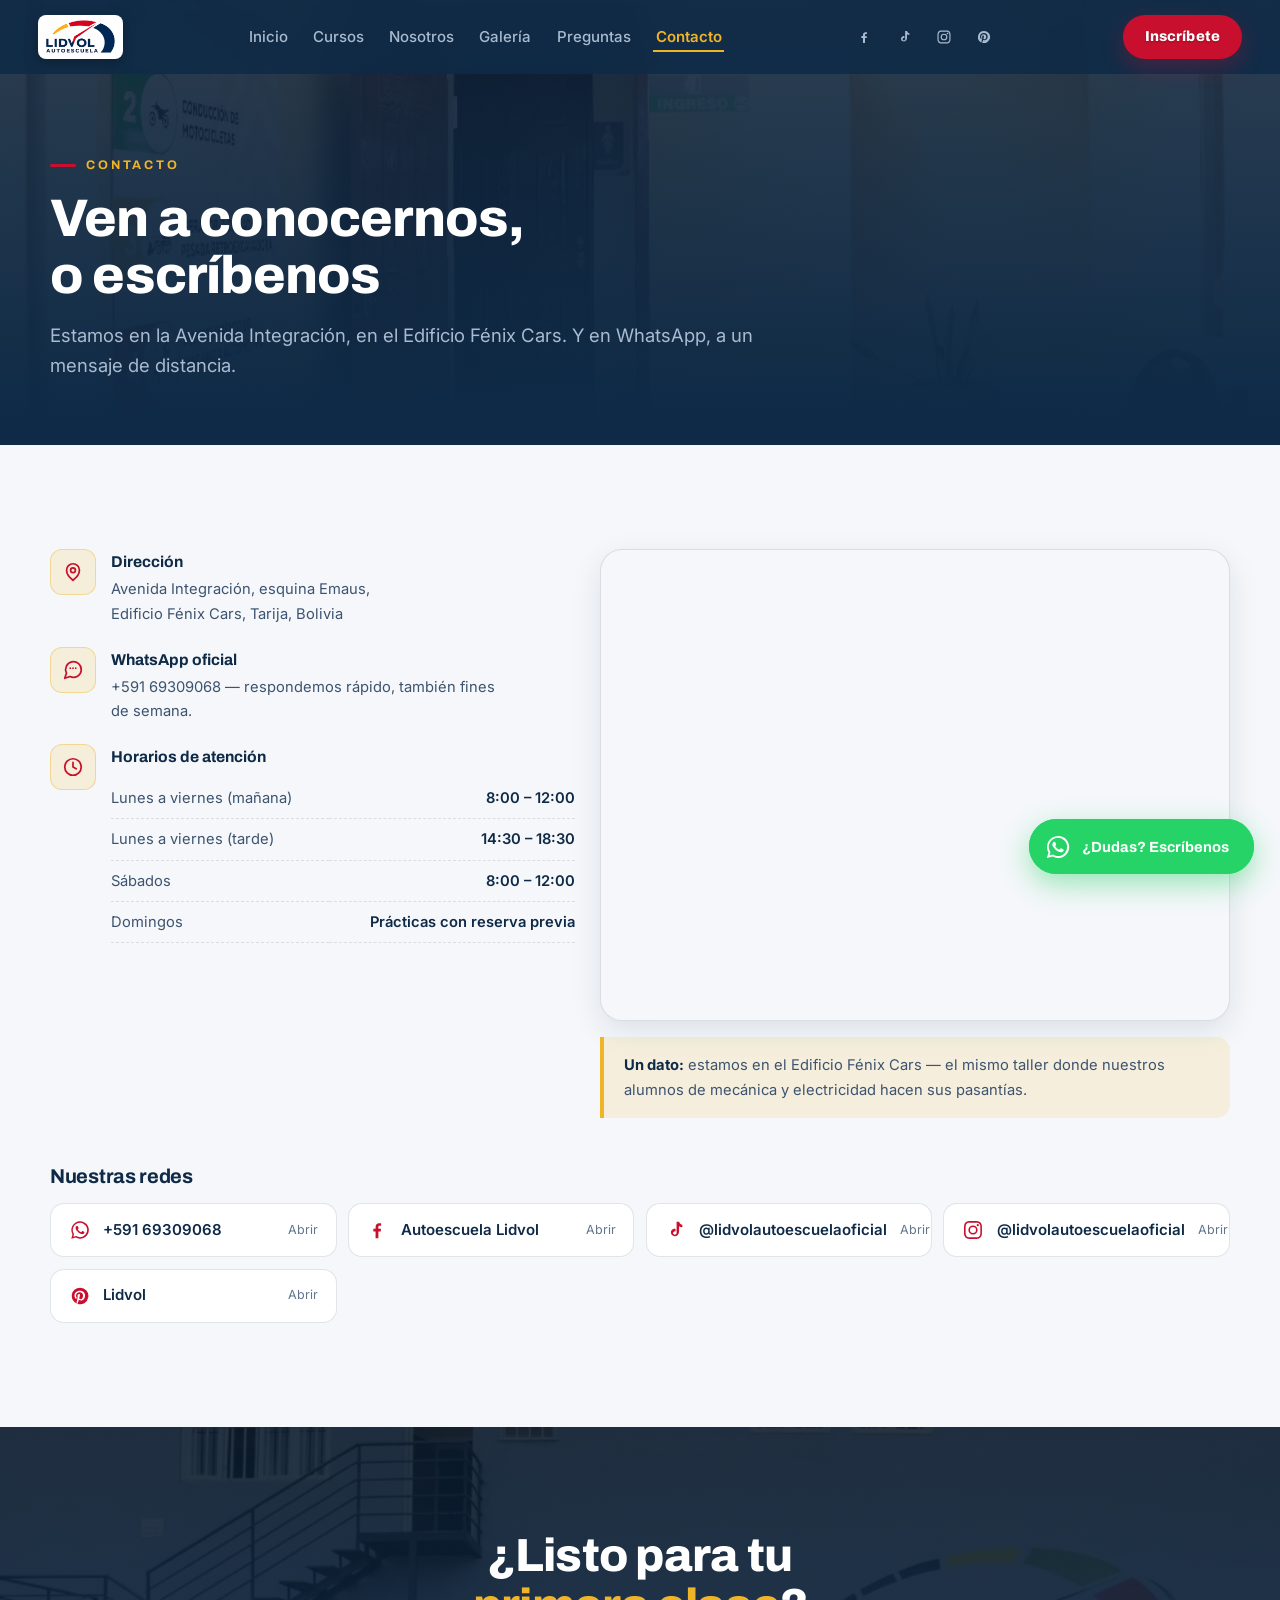
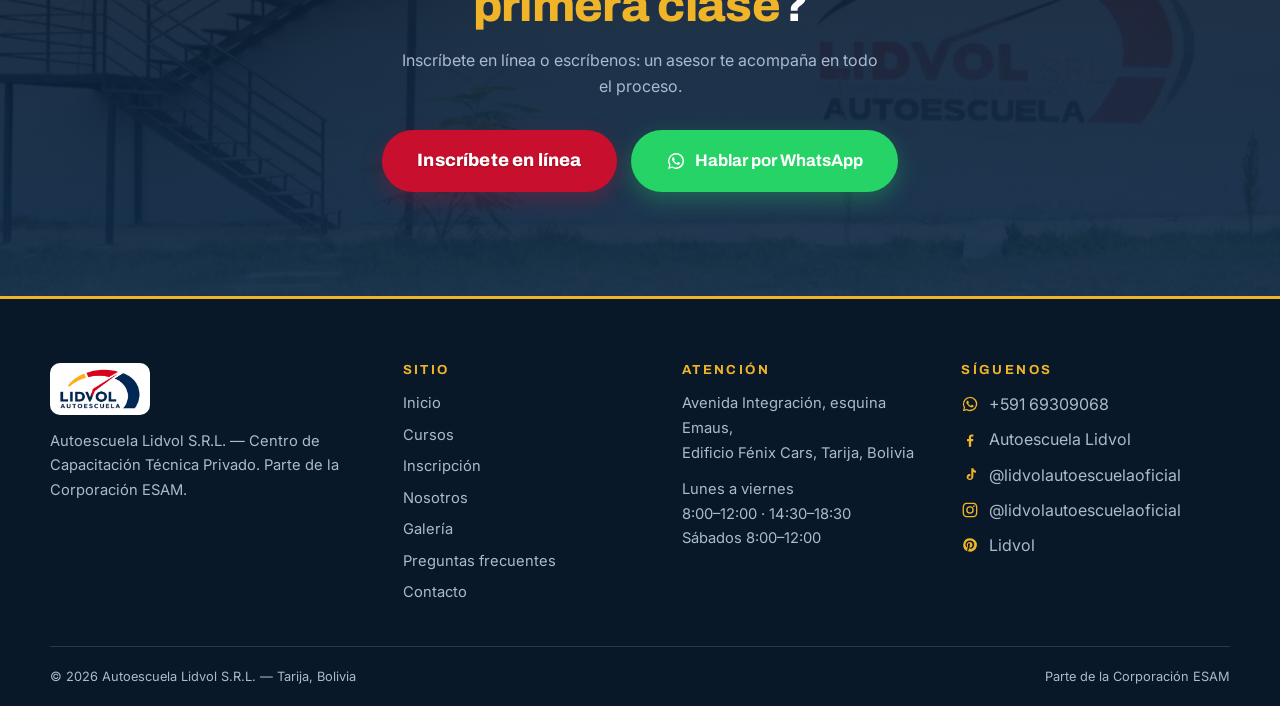
==== contacto.html @ 54b9eac8 "Sitio web de Autoescuela Lidvol: 7 páginas estáticas y responsive Sitio multipágina en HTML/CSS/JS s" ====
<!DOCTYPE html>
<html lang="es-BO" class="no-js">
<head>
  <meta charset="UTF-8">
  <meta name="viewport" content="width=device-width, initial-scale=1.0">
  <title>Contacto | Autoescuela Lidvol Tarija — dirección, WhatsApp y horarios</title>
  <meta name="description" content="Visítanos en Avenida Integración esquina Emaus, Edificio Fénix Cars, Tarija. Atención de lunes a viernes de 8:00 a 12:00 y de 14:30 a 18:30, y sábados de 8:00 a 12:00. WhatsApp +591 69309068.">
  <meta property="og:title" content="Contacto — Autoescuela Lidvol Tarija">
  <meta property="og:description" content="Dirección, mapa, WhatsApp, horarios y redes sociales de Autoescuela Lidvol.">
  <meta property="og:type" content="website">
  <meta property="og:image" content="assets/img/fachada-mural.jpg">
  <meta property="og:locale" content="es_BO">
  <link rel="icon" type="image/png" href="assets/img/favicon.png">
  <link rel="preconnect" href="https://fonts.googleapis.com">
  <link rel="preconnect" href="https://fonts.gstatic.com" crossorigin>
  <link rel="stylesheet" href="https://fonts.googleapis.com/css2?family=Archivo:wght@500;600;700;800&family=Inter:wght@400;500;600&display=swap">
  <link rel="stylesheet" href="styles.css?v=20260801">
  <script type="application/ld+json">
  {
    "@context": "https://schema.org",
    "@type": "DrivingSchool",
    "name": "Autoescuela Lidvol S.R.L.",
    "description": "Centro de Capacitación Técnica Privado. Escuela de conducción y formación técnica automotriz en Tarija, Bolivia.",
    "address": {
      "@type": "PostalAddress",
      "streetAddress": "Avenida Integración, esquina Emaus, Edificio Fénix Cars",
      "addressLocality": "Tarija",
      "addressCountry": "BO"
    },
    "telephone": "+59169309068",
    "openingHours": ["Mo-Fr 08:00-12:00", "Mo-Fr 14:30-18:30", "Sa 08:00-12:00"],
    "parentOrganization": { "@type": "Organization", "name": "Corporación ESAM" }
  }
  </script>
</head>
<body data-page="contacto">

  <a class="skip-link" href="#contenido">Saltar al contenido</a>

  <!-- ============================ NAV ============================ -->
  <header class="nav" data-nav>
    <div class="nav__inner">
      <a class="nav__brand" href="index.html" aria-label="Autoescuela Lidvol — Inicio">
        <img class="nav__logo" src="assets/img/logo-lidvol.png" alt="Logo de Autoescuela Lidvol" width="260" height="133">
        <span class="nav__brand-txt">
          LIDVOL
          <small>Autoescuela · Tarija</small>
        </span>
      </a>

      <ul class="nav__links">
        <li><a href="index.html">Inicio</a></li>
        <li><a href="cursos.html">Cursos</a></li>
        <li><a href="nosotros.html">Nosotros</a></li>
        <li><a href="galeria.html">Galería</a></li>
        <li><a href="preguntas-frecuentes.html">Preguntas</a></li>
        <li><a href="contacto.html" aria-current="page">Contacto</a></li>
      </ul>

      <div class="nav__socials" aria-label="Redes sociales">
        <a href="https://www.facebook.com/share/18v52NrKSS/" target="_blank" rel="noopener" aria-label="Facebook: Autoescuela Lidvol">
          <svg viewBox="0 0 24 24" fill="currentColor" aria-hidden="true"><path d="M13.5 21v-7.4h2.5l.4-2.9h-2.9V8.8c0-.84.23-1.41 1.44-1.41h1.54V4.8c-.27-.04-1.18-.11-2.24-.11-2.22 0-3.74 1.35-3.74 3.84v2.14H8v2.9h2.45V21h3.05Z"/></svg>
        </a>
        <a href="https://www.tiktok.com/@lidvolautoescuelaoficial" target="_blank" rel="noopener" aria-label="TikTok: @lidvolautoescuelaoficial">
          <svg viewBox="0 0 24 24" fill="currentColor" aria-hidden="true"><path d="M16.6 3c.35 1.86 1.5 3.1 3.4 3.33v2.72c-1.28.05-2.4-.32-3.55-1.06v5.62c0 4.4-4.05 6.17-6.94 4.5-2.9-1.68-2.6-6.5 1.36-7.35.5-.1 1.2-.12 1.7-.03v2.82c-.4-.1-.8-.14-1.2-.05-1.36.3-1.9 1.9-1.06 2.94.77.96 2.5.85 3.15-.32.2-.36.28-.8.28-1.24V3h2.86Z"/></svg>
        </a>
        <a href="https://www.instagram.com/lidvolautoescuelaoficial?igsh=MnQ4dWZoNGxzc2Yw" target="_blank" rel="noopener" aria-label="Instagram: @lidvolautoescuelaoficial">
          <svg viewBox="0 0 24 24" fill="currentColor" aria-hidden="true"><path d="M12 2.2c-2.67 0-3 .01-4.05.06-1.05.05-1.76.21-2.39.46a4.8 4.8 0 0 0-1.74 1.13A4.8 4.8 0 0 0 2.69 5.6c-.25.62-.41 1.34-.46 2.38-.05 1.05-.07 1.39-.07 4.02s.02 2.97.07 4.02c.05 1.04.21 1.76.46 2.38.26.65.6 1.19 1.13 1.72.53.53 1.08.88 1.72 1.13.63.24 1.35.41 2.39.46 1.05.05 1.38.06 4.05.06s3-.01 4.05-.06c1.04-.05 1.76-.22 2.39-.46a4.8 4.8 0 0 0 1.72-1.13 4.8 4.8 0 0 0 1.13-1.72c.24-.62.41-1.34.46-2.38.05-1.05.06-1.39.06-4.02s-.01-2.97-.06-4.02c-.05-1.04-.22-1.76-.46-2.38a4.8 4.8 0 0 0-1.13-1.74 4.8 4.8 0 0 0-1.72-1.12c-.63-.25-1.35-.41-2.39-.46-1.05-.05-1.38-.06-4.05-.06Zm0 1.76c2.62 0 2.93.01 3.96.06.96.04 1.48.2 1.82.34.46.18.79.39 1.13.74.35.34.56.67.74 1.13.13.34.3.86.34 1.82.05 1.03.06 1.34.06 3.95s-.01 2.92-.06 3.95c-.04.96-.21 1.48-.34 1.82-.18.46-.39.79-.74 1.13a3.04 3.04 0 0 1-1.13.74c-.34.13-.86.3-1.82.34-1.03.05-1.34.06-3.96.06s-2.93-.01-3.96-.06c-.96-.04-1.48-.21-1.82-.34a3.04 3.04 0 0 1-1.13-.74 3.04 3.04 0 0 1-.74-1.13c-.13-.34-.3-.86-.34-1.82-.05-1.03-.06-1.34-.06-3.95s.01-2.92.06-3.95c.04-.96.21-1.48.34-1.82.18-.46.39-.79.74-1.13.34-.35.67-.56 1.13-.74.34-.14.86-.3 1.82-.34 1.03-.05 1.34-.06 3.96-.06Zm0 3a5.04 5.04 0 1 0 0 10.08A5.04 5.04 0 0 0 12 6.96Zm0 8.32a3.28 3.28 0 1 1 0-6.56 3.28 3.28 0 0 1 0 6.56Zm6.41-8.52a1.18 1.18 0 1 1-2.36 0 1.18 1.18 0 0 1 2.36 0Z"/></svg>
        </a>
        <a href="https://pin.it/5EhYht23X" target="_blank" rel="noopener" aria-label="Pinterest: Lidvol">
          <svg viewBox="0 0 24 24" fill="currentColor" aria-hidden="true"><path d="M12 3a9 9 0 0 0-3.55 17.27c-.06-.72-.1-1.83.02-2.62l1.05-4.44s-.27-.53-.27-1.32c0-1.24.72-2.17 1.61-2.17.76 0 1.13.57 1.13 1.26 0 .76-.49 1.9-.74 2.96-.21.89.44 1.6 1.32 1.6 1.58 0 2.79-1.66 2.79-4.07 0-2.13-1.53-3.61-3.71-3.61-2.53 0-4.01 1.9-4.01 3.86 0 .76.29 1.58.66 2.03.07.09.08.17.06.26l-.24.99c-.04.16-.13.2-.29.12-1.13-.53-1.83-2.17-1.83-3.5 0-2.84 2.07-5.46 5.96-5.46 3.13 0 5.56 2.23 5.56 5.21 0 3.11-1.96 5.61-4.68 5.61-.91 0-1.77-.47-2.07-1.03l-.56 2.14c-.2.78-.75 1.76-1.12 2.36A9 9 0 1 0 12 3Z"/></svg>
        </a>
      </div>

      <a class="btn btn--primary nav__cta" href="inscripcion.html">Inscríbete</a>

      <button class="nav__burger" data-burger aria-expanded="false" aria-controls="menu-movil" aria-label="Abrir menú">
        <span class="nav__burger-lineas"><span></span><span></span><span></span></span>
        <span class="nav__burger-txt">Menú</span>
      </button>
    </div>
  </header>

  <!-- Menú móvil -->
  <nav class="nav__panel" id="menu-movil" data-nav-panel aria-label="Menú principal">
    <ul>
      <li><a href="index.html">Inicio</a></li>
      <li><a href="cursos.html">Cursos</a></li>
      <li><a href="nosotros.html">Nosotros</a></li>
      <li><a href="galeria.html">Galería</a></li>
      <li><a href="preguntas-frecuentes.html">Preguntas frecuentes</a></li>
      <li><a href="contacto.html" aria-current="page">Contacto</a></li>
    </ul>
    <a class="btn btn--primary" href="inscripcion.html">Inscríbete hoy</a>
    <div class="nav__panel-socials">
      <a href="https://wa.me/59169309068" target="_blank" rel="noopener" aria-label="WhatsApp: +591 69309068">
        <svg viewBox="0 0 24 24" fill="currentColor" aria-hidden="true"><path d="M12 2.5A9.5 9.5 0 0 0 3.8 16.74L2.5 21.5l4.88-1.28A9.5 9.5 0 1 0 12 2.5Zm0 17.3c-1.44 0-2.85-.4-4.07-1.13l-.29-.17-2.9.76.78-2.82-.19-.3a7.85 7.85 0 1 1 6.67 3.66Zm4.3-5.88c-.24-.12-1.4-.69-1.61-.77-.22-.08-.38-.12-.53.12-.16.24-.61.77-.75.93-.14.16-.28.18-.51.06-.24-.12-1-.37-1.9-1.17-.7-.63-1.18-1.4-1.31-1.64-.14-.24-.02-.37.1-.49.11-.11.24-.28.36-.42.12-.14.16-.24.24-.4.08-.16.04-.3-.02-.42-.06-.12-.53-1.28-.73-1.75-.19-.46-.39-.4-.53-.4-.14-.01-.3-.01-.45-.01-.16 0-.42.06-.64.3-.22.24-.83.81-.83 1.98 0 1.17.85 2.3.97 2.46.12.16 1.68 2.56 4.06 3.59.57.24 1.01.39 1.36.5.57.18 1.09.16 1.5.1.46-.07 1.4-.57 1.6-1.13.2-.55.2-1.02.14-1.12-.06-.1-.22-.16-.46-.28Z"/></svg>
      </a>
      <a href="https://www.facebook.com/share/18v52NrKSS/" target="_blank" rel="noopener" aria-label="Facebook: Autoescuela Lidvol">
        <svg viewBox="0 0 24 24" fill="currentColor" aria-hidden="true"><path d="M13.5 21v-7.4h2.5l.4-2.9h-2.9V8.8c0-.84.23-1.41 1.44-1.41h1.54V4.8c-.27-.04-1.18-.11-2.24-.11-2.22 0-3.74 1.35-3.74 3.84v2.14H8v2.9h2.45V21h3.05Z"/></svg>
      </a>
      <a href="https://www.tiktok.com/@lidvolautoescuelaoficial" target="_blank" rel="noopener" aria-label="TikTok: @lidvolautoescuelaoficial">
        <svg viewBox="0 0 24 24" fill="currentColor" aria-hidden="true"><path d="M16.6 3c.35 1.86 1.5 3.1 3.4 3.33v2.72c-1.28.05-2.4-.32-3.55-1.06v5.62c0 4.4-4.05 6.17-6.94 4.5-2.9-1.68-2.6-6.5 1.36-7.35.5-.1 1.2-.12 1.7-.03v2.82c-.4-.1-.8-.14-1.2-.05-1.36.3-1.9 1.9-1.06 2.94.77.96 2.5.85 3.15-.32.2-.36.28-.8.28-1.24V3h2.86Z"/></svg>
      </a>
      <a href="https://www.instagram.com/lidvolautoescuelaoficial?igsh=MnQ4dWZoNGxzc2Yw" target="_blank" rel="noopener" aria-label="Instagram: @lidvolautoescuelaoficial">
        <svg viewBox="0 0 24 24" fill="currentColor" aria-hidden="true"><path d="M12 2.2c-2.67 0-3 .01-4.05.06-1.05.05-1.76.21-2.39.46a4.8 4.8 0 0 0-1.74 1.13A4.8 4.8 0 0 0 2.69 5.6c-.25.62-.41 1.34-.46 2.38-.05 1.05-.07 1.39-.07 4.02s.02 2.97.07 4.02c.05 1.04.21 1.76.46 2.38.26.65.6 1.19 1.13 1.72.53.53 1.08.88 1.72 1.13.63.24 1.35.41 2.39.46 1.05.05 1.38.06 4.05.06s3-.01 4.05-.06c1.04-.05 1.76-.22 2.39-.46a4.8 4.8 0 0 0 1.72-1.13 4.8 4.8 0 0 0 1.13-1.72c.24-.62.41-1.34.46-2.38.05-1.05.06-1.39.06-4.02s-.01-2.97-.06-4.02c-.05-1.04-.22-1.76-.46-2.38a4.8 4.8 0 0 0-1.13-1.74 4.8 4.8 0 0 0-1.72-1.12c-.63-.25-1.35-.41-2.39-.46-1.05-.05-1.38-.06-4.05-.06Zm0 1.76c2.62 0 2.93.01 3.96.06.96.04 1.48.2 1.82.34.46.18.79.39 1.13.74.35.34.56.67.74 1.13.13.34.3.86.34 1.82.05 1.03.06 1.34.06 3.95s-.01 2.92-.06 3.95c-.04.96-.21 1.48-.34 1.82-.18.46-.39.79-.74 1.13a3.04 3.04 0 0 1-1.13.74c-.34.13-.86.3-1.82.34-1.03.05-1.34.06-3.96.06s-2.93-.01-3.96-.06c-.96-.04-1.48-.21-1.82-.34a3.04 3.04 0 0 1-1.13-.74 3.04 3.04 0 0 1-.74-1.13c-.13-.34-.3-.86-.34-1.82-.05-1.03-.06-1.34-.06-3.95s.01-2.92.06-3.95c.04-.96.21-1.48.34-1.82.18-.46.39-.79.74-1.13.34-.35.67-.56 1.13-.74.34-.14.86-.3 1.82-.34 1.03-.05 1.34-.06 3.96-.06Zm0 3a5.04 5.04 0 1 0 0 10.08A5.04 5.04 0 0 0 12 6.96Zm0 8.32a3.28 3.28 0 1 1 0-6.56 3.28 3.28 0 0 1 0 6.56Zm6.41-8.52a1.18 1.18 0 1 1-2.36 0 1.18 1.18 0 0 1 2.36 0Z"/></svg>
      </a>
      <a href="https://pin.it/5EhYht23X" target="_blank" rel="noopener" aria-label="Pinterest: Lidvol">
        <svg viewBox="0 0 24 24" fill="currentColor" aria-hidden="true"><path d="M12 3a9 9 0 0 0-3.55 17.27c-.06-.72-.1-1.83.02-2.62l1.05-4.44s-.27-.53-.27-1.32c0-1.24.72-2.17 1.61-2.17.76 0 1.13.57 1.13 1.26 0 .76-.49 1.9-.74 2.96-.21.89.44 1.6 1.32 1.6 1.58 0 2.79-1.66 2.79-4.07 0-2.13-1.53-3.61-3.71-3.61-2.53 0-4.01 1.9-4.01 3.86 0 .76.29 1.58.66 2.03.07.09.08.17.06.26l-.24.99c-.04.16-.13.2-.29.12-1.13-.53-1.83-2.17-1.83-3.5 0-2.84 2.07-5.46 5.96-5.46 3.13 0 5.56 2.23 5.56 5.21 0 3.11-1.96 5.61-4.68 5.61-.91 0-1.77-.47-2.07-1.03l-.56 2.14c-.2.78-.75 1.76-1.12 2.36A9 9 0 1 0 12 3Z"/></svg>
      </a>
    </div>
  </nav>

  <main id="contenido">

    <!-- ============================ PAGE HERO ============================ -->
    <section class="page-hero page-hero--photo">
      <div class="page-hero__bg" aria-hidden="true">
        <img src="assets/img/hall-ingreso.jpg" alt="" fetchpriority="high" loading="eager">
      </div>
      <div class="container">
        <p class="kicker reveal">Contacto</p>
        <h1 class="reveal" style="--rd:.08s">Ven a conocernos, o escríbenos</h1>
        <p class="lead reveal" style="--rd:.16s">
          Estamos en la Avenida Integración, en el Edificio Fénix Cars.
          Y en WhatsApp, a un mensaje de distancia.
        </p>
      </div>
    </section>

    <!-- ============================ CONTACTO ============================ -->
    <section class="section" aria-label="Datos de contacto">
      <div class="container contact-grid">

        <div class="contact-card reveal">
          <div class="contact-item">
            <div class="contact-item__icon" aria-hidden="true">
              <svg viewBox="0 0 24 24" fill="none" stroke="currentColor" stroke-width="1.9" stroke-linecap="round" stroke-linejoin="round"><path d="M12 21s-7-5.5-7-11a7 7 0 0 1 14 0c0 5.5-7 11-7 11Z"/><circle cx="12" cy="10" r="2.6"/></svg>
            </div>
            <div>
              <b>Dirección</b>
              <address>
                Avenida Integración, esquina Emaus,<br>
                Edificio Fénix Cars, Tarija, Bolivia
              </address>
            </div>
          </div>

          <div class="contact-item">
            <div class="contact-item__icon" aria-hidden="true">
              <svg viewBox="0 0 24 24" fill="none" stroke="currentColor" stroke-width="1.9" stroke-linecap="round" stroke-linejoin="round"><path d="M21 11.5a8.5 8.5 0 0 1-12.3 7.6L3 21l1.9-5.7A8.5 8.5 0 1 1 21 11.5Z"/><path d="M9 10h.01M12 10h.01M15 10h.01"/></svg>
            </div>
            <div>
              <b>WhatsApp oficial</b>
              <p><a href="https://wa.me/59169309068?text=Hola%20Lidvol%20%F0%9F%91%8B%20Quiero%20comunicarme%20con%20un%20asesor." target="_blank" rel="noopener">+591 69309068</a> — respondemos rápido, también fines de semana.</p>
            </div>
          </div>

          <div class="contact-item">
            <div class="contact-item__icon" aria-hidden="true">
              <svg viewBox="0 0 24 24" fill="none" stroke="currentColor" stroke-width="1.9" stroke-linecap="round" stroke-linejoin="round"><circle cx="12" cy="12" r="9"/><path d="M12 7v5l3.5 2"/></svg>
            </div>
            <div style="flex:1">
              <b>Horarios de atención</b>
              <table class="hours-table" style="margin-top:.5rem">
                <tr><td>Lunes a viernes (mañana)</td><td>8:00 – 12:00</td></tr>
                <tr><td>Lunes a viernes (tarde)</td><td>14:30 – 18:30</td></tr>
                <tr><td>Sábados</td><td>8:00 – 12:00</td></tr>
                <tr><td>Domingos</td><td>Prácticas con reserva previa</td></tr>
              </table>
            </div>
          </div>

        </div>

        <div class="reveal" style="--rd:.1s">
          <div class="map-frame">
            <iframe title="Mapa: Autoescuela Lidvol en Tarija" src="https://www.google.com/maps?q=Avenida+Integraci%C3%B3n+esquina+Emaus,+Tarija,+Bolivia&output=embed" loading="lazy" referrerpolicy="no-referrer-when-downgrade" allowfullscreen></iframe>
          </div>
          <div class="note-box" style="margin-top:1rem">
            <b>Un dato:</b> estamos en el Edificio Fénix Cars — el mismo taller donde nuestros
            alumnos de mecánica y electricidad hacen sus pasantías.
          </div>
        </div>
      </div>

      <div class="container" style="margin-top:clamp(2rem,5vw,3rem)">
        <h2 class="reveal" style="font-size:1.25rem; color:var(--navy); margin-bottom:1rem">Nuestras redes</h2>
        <div class="reveal" style="--rd:.06s">
<div class="social-row social-row--wide">
            <a href="https://wa.me/59169309068" target="_blank" rel="noopener">
            <svg viewBox="0 0 24 24" fill="currentColor" aria-hidden="true"><path d="M12 2.5A9.5 9.5 0 0 0 3.8 16.74L2.5 21.5l4.88-1.28A9.5 9.5 0 1 0 12 2.5Zm0 17.3c-1.44 0-2.85-.4-4.07-1.13l-.29-.17-2.9.76.78-2.82-.19-.3a7.85 7.85 0 1 1 6.67 3.66Zm4.3-5.88c-.24-.12-1.4-.69-1.61-.77-.22-.08-.38-.12-.53.12-.16.24-.61.77-.75.93-.14.16-.28.18-.51.06-.24-.12-1-.37-1.9-1.17-.7-.63-1.18-1.4-1.31-1.64-.14-.24-.02-.37.1-.49.11-.11.24-.28.36-.42.12-.14.16-.24.24-.4.08-.16.04-.3-.02-.42-.06-.12-.53-1.28-.73-1.75-.19-.46-.39-.4-.53-.4-.14-.01-.3-.01-.45-.01-.16 0-.42.06-.64.3-.22.24-.83.81-.83 1.98 0 1.17.85 2.3.97 2.46.12.16 1.68 2.56 4.06 3.59.57.24 1.01.39 1.36.5.57.18 1.09.16 1.5.1.46-.07 1.4-.57 1.6-1.13.2-.55.2-1.02.14-1.12-.06-.1-.22-.16-.46-.28Z"/></svg>
            +591 69309068 <small>Abrir</small>
            </a>
            <a href="https://www.facebook.com/share/18v52NrKSS/" target="_blank" rel="noopener">
            <svg viewBox="0 0 24 24" fill="currentColor" aria-hidden="true"><path d="M13.5 21v-7.4h2.5l.4-2.9h-2.9V8.8c0-.84.23-1.41 1.44-1.41h1.54V4.8c-.27-.04-1.18-.11-2.24-.11-2.22 0-3.74 1.35-3.74 3.84v2.14H8v2.9h2.45V21h3.05Z"/></svg>
            Autoescuela Lidvol <small>Abrir</small>
            </a>
            <a href="https://www.tiktok.com/@lidvolautoescuelaoficial" target="_blank" rel="noopener">
            <svg viewBox="0 0 24 24" fill="currentColor" aria-hidden="true"><path d="M16.6 3c.35 1.86 1.5 3.1 3.4 3.33v2.72c-1.28.05-2.4-.32-3.55-1.06v5.62c0 4.4-4.05 6.17-6.94 4.5-2.9-1.68-2.6-6.5 1.36-7.35.5-.1 1.2-.12 1.7-.03v2.82c-.4-.1-.8-.14-1.2-.05-1.36.3-1.9 1.9-1.06 2.94.77.96 2.5.85 3.15-.32.2-.36.28-.8.28-1.24V3h2.86Z"/></svg>
            @lidvolautoescuelaoficial <small>Abrir</small>
            </a>
            <a href="https://www.instagram.com/lidvolautoescuelaoficial?igsh=MnQ4dWZoNGxzc2Yw" target="_blank" rel="noopener">
            <svg viewBox="0 0 24 24" fill="currentColor" aria-hidden="true"><path d="M12 2.2c-2.67 0-3 .01-4.05.06-1.05.05-1.76.21-2.39.46a4.8 4.8 0 0 0-1.74 1.13A4.8 4.8 0 0 0 2.69 5.6c-.25.62-.41 1.34-.46 2.38-.05 1.05-.07 1.39-.07 4.02s.02 2.97.07 4.02c.05 1.04.21 1.76.46 2.38.26.65.6 1.19 1.13 1.72.53.53 1.08.88 1.72 1.13.63.24 1.35.41 2.39.46 1.05.05 1.38.06 4.05.06s3-.01 4.05-.06c1.04-.05 1.76-.22 2.39-.46a4.8 4.8 0 0 0 1.72-1.13 4.8 4.8 0 0 0 1.13-1.72c.24-.62.41-1.34.46-2.38.05-1.05.06-1.39.06-4.02s-.01-2.97-.06-4.02c-.05-1.04-.22-1.76-.46-2.38a4.8 4.8 0 0 0-1.13-1.74 4.8 4.8 0 0 0-1.72-1.12c-.63-.25-1.35-.41-2.39-.46-1.05-.05-1.38-.06-4.05-.06Zm0 1.76c2.62 0 2.93.01 3.96.06.96.04 1.48.2 1.82.34.46.18.79.39 1.13.74.35.34.56.67.74 1.13.13.34.3.86.34 1.82.05 1.03.06 1.34.06 3.95s-.01 2.92-.06 3.95c-.04.96-.21 1.48-.34 1.82-.18.46-.39.79-.74 1.13a3.04 3.04 0 0 1-1.13.74c-.34.13-.86.3-1.82.34-1.03.05-1.34.06-3.96.06s-2.93-.01-3.96-.06c-.96-.04-1.48-.21-1.82-.34a3.04 3.04 0 0 1-1.13-.74 3.04 3.04 0 0 1-.74-1.13c-.13-.34-.3-.86-.34-1.82-.05-1.03-.06-1.34-.06-3.95s.01-2.92.06-3.95c.04-.96.21-1.48.34-1.82.18-.46.39-.79.74-1.13.34-.35.67-.56 1.13-.74.34-.14.86-.3 1.82-.34 1.03-.05 1.34-.06 3.96-.06Zm0 3a5.04 5.04 0 1 0 0 10.08A5.04 5.04 0 0 0 12 6.96Zm0 8.32a3.28 3.28 0 1 1 0-6.56 3.28 3.28 0 0 1 0 6.56Zm6.41-8.52a1.18 1.18 0 1 1-2.36 0 1.18 1.18 0 0 1 2.36 0Z"/></svg>
            @lidvolautoescuelaoficial <small>Abrir</small>
            </a>
            <a href="https://pin.it/5EhYht23X" target="_blank" rel="noopener">
            <svg viewBox="0 0 24 24" fill="currentColor" aria-hidden="true"><path d="M12 3a9 9 0 0 0-3.55 17.27c-.06-.72-.1-1.83.02-2.62l1.05-4.44s-.27-.53-.27-1.32c0-1.24.72-2.17 1.61-2.17.76 0 1.13.57 1.13 1.26 0 .76-.49 1.9-.74 2.96-.21.89.44 1.6 1.32 1.6 1.58 0 2.79-1.66 2.79-4.07 0-2.13-1.53-3.61-3.71-3.61-2.53 0-4.01 1.9-4.01 3.86 0 .76.29 1.58.66 2.03.07.09.08.17.06.26l-.24.99c-.04.16-.13.2-.29.12-1.13-.53-1.83-2.17-1.83-3.5 0-2.84 2.07-5.46 5.96-5.46 3.13 0 5.56 2.23 5.56 5.21 0 3.11-1.96 5.61-4.68 5.61-.91 0-1.77-.47-2.07-1.03l-.56 2.14c-.2.78-.75 1.76-1.12 2.36A9 9 0 1 0 12 3Z"/></svg>
            Lidvol <small>Abrir</small>
            </a>
          </div>
        </div>
      </div>
    </section>

    <!-- ============================ CTA ============================ -->
    <section class="section cta-final on-dark" aria-label="Inscríbete">
      <div class="cta-final__bg" aria-hidden="true">
        <img src="assets/img/fachada-mural.jpg" alt="" loading="lazy" decoding="async">
      </div>
      <div class="container">
        <h2 class="reveal">¿Listo para tu <em>primera clase</em>?</h2>
        <p class="reveal" style="--rd:.08s">Inscríbete en línea o escríbenos: un asesor te acompaña en todo el proceso.</p>
        <div class="hero__actions reveal" style="--rd:.16s">
          <a class="btn btn--primary btn--lg" href="inscripcion.html">Inscríbete en línea</a>
          <a class="btn btn--wa btn--lg" href="https://wa.me/59169309068?text=Hola%20Lidvol%20%F0%9F%91%8B%20Quiero%20comunicarme%20con%20un%20asesor." target="_blank" rel="noopener">
            <svg viewBox="0 0 24 24" fill="currentColor" width="20" height="20" aria-hidden="true"><path d="M12 2.5A9.5 9.5 0 0 0 3.8 16.74L2.5 21.5l4.88-1.28A9.5 9.5 0 1 0 12 2.5Zm0 17.3c-1.44 0-2.85-.4-4.07-1.13l-.29-.17-2.9.76.78-2.82-.19-.3a7.85 7.85 0 1 1 6.67 3.66Zm4.3-5.88c-.24-.12-1.4-.69-1.61-.77-.22-.08-.38-.12-.53.12-.16.24-.61.77-.75.93-.14.16-.28.18-.51.06-.24-.12-1-.37-1.9-1.17-.7-.63-1.18-1.4-1.31-1.64-.14-.24-.02-.37.1-.49.11-.11.24-.28.36-.42.12-.14.16-.24.24-.4.08-.16.04-.3-.02-.42-.06-.12-.53-1.28-.73-1.75-.19-.46-.39-.4-.53-.4-.14-.01-.3-.01-.45-.01-.16 0-.42.06-.64.3-.22.24-.83.81-.83 1.98 0 1.17.85 2.3.97 2.46.12.16 1.68 2.56 4.06 3.59.57.24 1.01.39 1.36.5.57.18 1.09.16 1.5.1.46-.07 1.4-.57 1.6-1.13.2-.55.2-1.02.14-1.12-.06-.1-.22-.16-.46-.28Z"/></svg>
            Hablar por WhatsApp
          </a>
        </div>
      </div>
    </section>
  </main>

  <!-- ============================ FOOTER ============================ -->
  <footer class="footer">
    <div class="container">
      <div class="footer__grid">
        <div class="footer__brand">
          <img src="assets/img/logo-lidvol.png" alt="Logo de Autoescuela Lidvol" width="260" height="133" loading="lazy">
          <p>Autoescuela Lidvol S.R.L. — Centro de Capacitación Técnica Privado. Parte de la Corporación ESAM.</p>
        </div>

        <nav aria-label="Enlaces del sitio">
          <h4>Sitio</h4>
          <ul>
            <li><a href="index.html">Inicio</a></li>
            <li><a href="cursos.html">Cursos</a></li>
            <li><a href="inscripcion.html">Inscripción</a></li>
            <li><a href="nosotros.html">Nosotros</a></li>
            <li><a href="galeria.html">Galería</a></li>
            <li><a href="preguntas-frecuentes.html">Preguntas frecuentes</a></li>
            <li><a href="contacto.html">Contacto</a></li>
          </ul>
        </nav>

        <div>
          <h4>Atención</h4>
          <address>
            Avenida Integración, esquina Emaus,<br>
            Edificio Fénix Cars, Tarija, Bolivia
          </address>
          <p style="margin-top:.7rem">Lunes a viernes<br>8:00–12:00 · 14:30–18:30<br>Sábados 8:00–12:00</p>
        </div>

        <div>
          <h4>Síguenos</h4>
          <div class="footer__social">
            <a href="https://wa.me/59169309068" target="_blank" rel="noopener">
              <svg viewBox="0 0 24 24" fill="currentColor" aria-hidden="true"><path d="M12 2.5A9.5 9.5 0 0 0 3.8 16.74L2.5 21.5l4.88-1.28A9.5 9.5 0 1 0 12 2.5Zm0 17.3c-1.44 0-2.85-.4-4.07-1.13l-.29-.17-2.9.76.78-2.82-.19-.3a7.85 7.85 0 1 1 6.67 3.66Zm4.3-5.88c-.24-.12-1.4-.69-1.61-.77-.22-.08-.38-.12-.53.12-.16.24-.61.77-.75.93-.14.16-.28.18-.51.06-.24-.12-1-.37-1.9-1.17-.7-.63-1.18-1.4-1.31-1.64-.14-.24-.02-.37.1-.49.11-.11.24-.28.36-.42.12-.14.16-.24.24-.4.08-.16.04-.3-.02-.42-.06-.12-.53-1.28-.73-1.75-.19-.46-.39-.4-.53-.4-.14-.01-.3-.01-.45-.01-.16 0-.42.06-.64.3-.22.24-.83.81-.83 1.98 0 1.17.85 2.3.97 2.46.12.16 1.68 2.56 4.06 3.59.57.24 1.01.39 1.36.5.57.18 1.09.16 1.5.1.46-.07 1.4-.57 1.6-1.13.2-.55.2-1.02.14-1.12-.06-.1-.22-.16-.46-.28Z"/></svg>
              +591 69309068
            </a>
            <a href="https://www.facebook.com/share/18v52NrKSS/" target="_blank" rel="noopener">
              <svg viewBox="0 0 24 24" fill="currentColor" aria-hidden="true"><path d="M13.5 21v-7.4h2.5l.4-2.9h-2.9V8.8c0-.84.23-1.41 1.44-1.41h1.54V4.8c-.27-.04-1.18-.11-2.24-.11-2.22 0-3.74 1.35-3.74 3.84v2.14H8v2.9h2.45V21h3.05Z"/></svg>
              Autoescuela Lidvol
            </a>
            <a href="https://www.tiktok.com/@lidvolautoescuelaoficial" target="_blank" rel="noopener">
              <svg viewBox="0 0 24 24" fill="currentColor" aria-hidden="true"><path d="M16.6 3c.35 1.86 1.5 3.1 3.4 3.33v2.72c-1.28.05-2.4-.32-3.55-1.06v5.62c0 4.4-4.05 6.17-6.94 4.5-2.9-1.68-2.6-6.5 1.36-7.35.5-.1 1.2-.12 1.7-.03v2.82c-.4-.1-.8-.14-1.2-.05-1.36.3-1.9 1.9-1.06 2.94.77.96 2.5.85 3.15-.32.2-.36.28-.8.28-1.24V3h2.86Z"/></svg>
              @lidvolautoescuelaoficial
            </a>
            <a href="https://www.instagram.com/lidvolautoescuelaoficial?igsh=MnQ4dWZoNGxzc2Yw" target="_blank" rel="noopener">
              <svg viewBox="0 0 24 24" fill="currentColor" aria-hidden="true"><path d="M12 2.2c-2.67 0-3 .01-4.05.06-1.05.05-1.76.21-2.39.46a4.8 4.8 0 0 0-1.74 1.13A4.8 4.8 0 0 0 2.69 5.6c-.25.62-.41 1.34-.46 2.38-.05 1.05-.07 1.39-.07 4.02s.02 2.97.07 4.02c.05 1.04.21 1.76.46 2.38.26.65.6 1.19 1.13 1.72.53.53 1.08.88 1.72 1.13.63.24 1.35.41 2.39.46 1.05.05 1.38.06 4.05.06s3-.01 4.05-.06c1.04-.05 1.76-.22 2.39-.46a4.8 4.8 0 0 0 1.72-1.13 4.8 4.8 0 0 0 1.13-1.72c.24-.62.41-1.34.46-2.38.05-1.05.06-1.39.06-4.02s-.01-2.97-.06-4.02c-.05-1.04-.22-1.76-.46-2.38a4.8 4.8 0 0 0-1.13-1.74 4.8 4.8 0 0 0-1.72-1.12c-.63-.25-1.35-.41-2.39-.46-1.05-.05-1.38-.06-4.05-.06Zm0 1.76c2.62 0 2.93.01 3.96.06.96.04 1.48.2 1.82.34.46.18.79.39 1.13.74.35.34.56.67.74 1.13.13.34.3.86.34 1.82.05 1.03.06 1.34.06 3.95s-.01 2.92-.06 3.95c-.04.96-.21 1.48-.34 1.82-.18.46-.39.79-.74 1.13a3.04 3.04 0 0 1-1.13.74c-.34.13-.86.3-1.82.34-1.03.05-1.34.06-3.96.06s-2.93-.01-3.96-.06c-.96-.04-1.48-.21-1.82-.34a3.04 3.04 0 0 1-1.13-.74 3.04 3.04 0 0 1-.74-1.13c-.13-.34-.3-.86-.34-1.82-.05-1.03-.06-1.34-.06-3.95s.01-2.92.06-3.95c.04-.96.21-1.48.34-1.82.18-.46.39-.79.74-1.13.34-.35.67-.56 1.13-.74.34-.14.86-.3 1.82-.34 1.03-.05 1.34-.06 3.96-.06Zm0 3a5.04 5.04 0 1 0 0 10.08A5.04 5.04 0 0 0 12 6.96Zm0 8.32a3.28 3.28 0 1 1 0-6.56 3.28 3.28 0 0 1 0 6.56Zm6.41-8.52a1.18 1.18 0 1 1-2.36 0 1.18 1.18 0 0 1 2.36 0Z"/></svg>
              @lidvolautoescuelaoficial
            </a>
            <a href="https://pin.it/5EhYht23X" target="_blank" rel="noopener">
              <svg viewBox="0 0 24 24" fill="currentColor" aria-hidden="true"><path d="M12 3a9 9 0 0 0-3.55 17.27c-.06-.72-.1-1.83.02-2.62l1.05-4.44s-.27-.53-.27-1.32c0-1.24.72-2.17 1.61-2.17.76 0 1.13.57 1.13 1.26 0 .76-.49 1.9-.74 2.96-.21.89.44 1.6 1.32 1.6 1.58 0 2.79-1.66 2.79-4.07 0-2.13-1.53-3.61-3.71-3.61-2.53 0-4.01 1.9-4.01 3.86 0 .76.29 1.58.66 2.03.07.09.08.17.06.26l-.24.99c-.04.16-.13.2-.29.12-1.13-.53-1.83-2.17-1.83-3.5 0-2.84 2.07-5.46 5.96-5.46 3.13 0 5.56 2.23 5.56 5.21 0 3.11-1.96 5.61-4.68 5.61-.91 0-1.77-.47-2.07-1.03l-.56 2.14c-.2.78-.75 1.76-1.12 2.36A9 9 0 1 0 12 3Z"/></svg>
              Lidvol
            </a>
          </div>
        </div>
      </div>

      <div class="footer__bottom">
        <span>© <span data-year>2026</span> Autoescuela Lidvol S.R.L. — Tarija, Bolivia</span>
        <span>Parte de la Corporación ESAM</span>
      </div>
    </div>
  </footer>

  <!-- Botón flotante de WhatsApp -->
  <a class="wa-float" data-wa-float href="https://wa.me/59169309068" target="_blank" rel="noopener" aria-label="Escríbenos por WhatsApp">
    <svg viewBox="0 0 24 24" fill="currentColor" aria-hidden="true"><path d="M12 2.5A9.5 9.5 0 0 0 3.8 16.74L2.5 21.5l4.88-1.28A9.5 9.5 0 1 0 12 2.5Zm0 17.3c-1.44 0-2.85-.4-4.07-1.13l-.29-.17-2.9.76.78-2.82-.19-.3a7.85 7.85 0 1 1 6.67 3.66Zm4.3-5.88c-.24-.12-1.4-.69-1.61-.77-.22-.08-.38-.12-.53.12-.16.24-.61.77-.75.93-.14.16-.28.18-.51.06-.24-.12-1-.37-1.9-1.17-.7-.63-1.18-1.4-1.31-1.64-.14-.24-.02-.37.1-.49.11-.11.24-.28.36-.42.12-.14.16-.24.24-.4.08-.16.04-.3-.02-.42-.06-.12-.53-1.28-.73-1.75-.19-.46-.39-.4-.53-.4-.14-.01-.3-.01-.45-.01-.16 0-.42.06-.64.3-.22.24-.83.81-.83 1.98 0 1.17.85 2.3.97 2.46.12.16 1.68 2.56 4.06 3.59.57.24 1.01.39 1.36.5.57.18 1.09.16 1.5.1.46-.07 1.4-.57 1.6-1.13.2-.55.2-1.02.14-1.12-.06-.1-.22-.16-.46-.28Z"/></svg>
    <span class="wa-float__label">¿Dudas? Escríbenos</span>
  </a>

  <script defer src="lib/manifest.js?v=20260801"></script>
  <script defer src="lib/precios.js?v=20260801"></script>
  <script defer src="main.js?v=20260801"></script>
</body>
</html>
---- styles.css ----
/* ============================================================================
   AUTOESCUELA LIDVOL — styles.css
   Paleta 60/30/10 (definida en el brief, NO cambiar):
     Azul marino #0E2A47 (60%) · Rojo #C8102E (30%) · Dorado #F0B429 (10%)
     Apoyo: Blanco humo #F5F7FA
   ============================================================================ */

/* =============================================================
   1. Tokens
   ============================================================= */
:root {
  /* Color */
  --navy:      #0E2A47;
  --navy-800:  #0B2138;
  --navy-900:  #081829;
  --red:       #C8102E;
  --red-dark:  #A00D25;
  --gold:      #F0B429;
  --gold-soft: rgba(240, 180, 41, 0.14);
  --smoke:     #F5F7FA;
  --paper:     #FFFFFF;
  --wa-green:  #25D366;

  /* Texto sobre fondo claro */
  --ink:       #122A44;
  --ink-soft:  #3D5470;
  --ink-mute:  #61758E;

  /* Texto sobre fondo oscuro */
  --cream:     #EEF3F9;
  --cream-mute:#A9BBD0;

  /* Líneas y sombras */
  --line:        rgba(14, 42, 71, 0.12);
  --line-dark:   rgba(238, 243, 249, 0.14);
  --shadow-card: 0 10px 30px rgba(14, 42, 71, 0.10);
  --shadow-lift: 0 22px 48px rgba(14, 42, 71, 0.16);

  /* Tipografía */
  --display: "Archivo", "Segoe UI", system-ui, sans-serif;
  --sans:    "Inter", "Segoe UI", system-ui, sans-serif;

  /* Métricas */
  --radius:    14px;
  --radius-lg: 22px;
  --gutter: clamp(1.1rem, 4vw, 2.4rem);
  --section-pad: clamp(3.6rem, 9vw, 6.5rem);
  --nav-h: 74px;

  /* Easings */
  --ease-out:  cubic-bezier(0.16, 1, 0.3, 1);
  --ease-soft: cubic-bezier(0.25, 0.46, 0.45, 0.94);
}

/* =============================================================
   2. Reset & base
   ============================================================= */
*, *::before, *::after { box-sizing: border-box; margin: 0; }

html {
  -webkit-text-size-adjust: 100%;
  overflow-x: clip;
  scroll-behavior: smooth;
  scroll-padding-top: calc(var(--nav-h) + 12px);
}
@media (prefers-reduced-motion: reduce) {
  html { scroll-behavior: auto; }
}

body {
  font-family: var(--sans);
  font-size: 16px;
  line-height: 1.65;
  color: var(--ink);
  background: var(--smoke);
  -webkit-font-smoothing: antialiased;
  text-rendering: optimizeLegibility;
  overflow-x: clip;
  overscroll-behavior-y: none;
}

img, svg, video { display: block; max-width: 100%; }
img { height: auto; }
button { font: inherit; color: inherit; cursor: pointer; border: 0; background: none; }
a { color: inherit; text-decoration: none; }
ul, ol { padding-left: 1.2rem; }
p { text-wrap: pretty; }
h1, h2, h3, h4 { font-family: var(--display); text-wrap: balance; line-height: 1.08; letter-spacing: -0.015em; }
::selection { background: var(--gold); color: var(--navy-900); }

:focus-visible {
  outline: 2px solid var(--red);
  outline-offset: 3px;
  border-radius: 4px;
}

/* Transiciones entre páginas (View Transitions API, progresivo) */
@view-transition { navigation: auto; }
::view-transition-old(root), ::view-transition-new(root) {
  animation-duration: 0.45s;
  animation-timing-function: var(--ease-out);
}

/* =============================================================
   3. Utilidades
   ============================================================= */
.container {
  width: min(1180px, 100% - 2 * var(--gutter));
  margin-inline: auto;
}
.container--narrow { width: min(860px, 100% - 2 * var(--gutter)); margin-inline: auto; }

.skip-link {
  position: fixed; top: -100px; left: 1rem;
  padding: 0.6rem 1rem; background: var(--paper); color: var(--navy);
  z-index: 9999; border-radius: 8px; font-weight: 600;
  box-shadow: var(--shadow-card);
}
.skip-link:focus { top: 1rem; }

.sr-only {
  position: absolute; width: 1px; height: 1px; padding: 0;
  margin: -1px; overflow: hidden; clip: rect(0 0 0 0);
  white-space: nowrap; border: 0;
}

/* Separador tipo señalización vial (motivo de marca) */
.road-line {
  height: 0; border: 0;
  border-top: 3px dashed rgba(240, 180, 41, 0.55);
  width: min(180px, 40%);
  margin: 0;
}
.road-line--center { margin-inline: auto; }

/* =============================================================
   4. Tipografía y encabezados de sección
   ============================================================= */
.kicker {
  font-family: var(--display);
  font-size: 0.78rem;
  font-weight: 700;
  letter-spacing: 0.22em;
  text-transform: uppercase;
  color: var(--red);
  display: inline-flex;
  align-items: center;
  gap: 0.65rem;
}
.kicker::before {
  content: "";
  width: 26px; height: 3px;
  background: var(--gold);
  border-radius: 2px;
}
.on-dark .kicker { color: var(--gold); }
.on-dark .kicker::before { background: var(--red); }

.section-head { margin-bottom: clamp(2rem, 5vw, 3.2rem); }
.section-head h2 {
  font-size: clamp(1.75rem, 4vw, 2.7rem);
  font-weight: 800;
  color: var(--navy);
  margin-top: 0.75rem;
  max-width: 24ch;
}
.section-head p.lead {
  margin-top: 0.9rem;
  font-size: clamp(1rem, 1.6vw, 1.14rem);
  color: var(--ink-soft);
  max-width: 62ch;
}
.section-head--center { text-align: center; }
.section-head--center h2, .section-head--center p.lead { margin-inline: auto; }
.on-dark .section-head h2 { color: var(--cream); }
.on-dark .section-head p.lead { color: var(--cream-mute); }

/* =============================================================
   5. Botones
   ============================================================= */
.btn {
  display: inline-flex;
  align-items: center;
  justify-content: center;
  gap: 0.55rem;
  font-family: var(--display);
  font-weight: 700;
  font-size: 0.98rem;
  padding: 0.85rem 1.7rem;
  border-radius: 999px;
  transition: transform 0.35s var(--ease-out), box-shadow 0.35s var(--ease-out),
              background-color 0.25s ease, color 0.25s ease, border-color 0.25s ease;
  will-change: transform;
}
.btn:active { transform: scale(0.97); }

.btn--primary {
  background: var(--red);
  color: #fff;
  font-weight: 800;
  letter-spacing: 0.01em;
  /* Sombra suave en el texto: lo hace legible sobre el rojo en pantallas de celular */
  text-shadow: 0 1px 2px rgba(90, 0, 14, 0.45);
  box-shadow: 0 8px 22px rgba(200, 16, 46, 0.30);
}
.btn--primary:hover {
  background: var(--red-dark);
  transform: translateY(-2px);
  box-shadow: 0 14px 30px rgba(200, 16, 46, 0.36);
}

.btn--ghost {
  border: 2px solid rgba(238, 243, 249, 0.5);
  color: var(--cream);
}
.btn--ghost:hover { border-color: var(--gold); color: var(--gold); transform: translateY(-2px); }

.btn--ghost-navy {
  border: 2px solid var(--navy);
  color: var(--navy);
}
.btn--ghost-navy:hover { background: var(--navy); color: #fff; transform: translateY(-2px); }

.btn--gold {
  background: var(--gold);
  color: var(--navy-900);
  box-shadow: 0 8px 22px rgba(240, 180, 41, 0.35);
}
.btn--gold:hover { transform: translateY(-2px); filter: brightness(1.05); }

.btn--wa {
  background: var(--wa-green);
  color: #fff;
  box-shadow: 0 8px 22px rgba(37, 211, 102, 0.30);
}
.btn--wa:hover { transform: translateY(-2px); filter: brightness(0.95); }

.btn--lg { padding: 1rem 2.2rem; font-size: 1.05rem; }
.btn--primary.btn--lg { font-size: 1.12rem; }
.btn--block { width: 100%; }

/* =============================================================
   6. Navegación
   ============================================================= */
.nav {
  position: fixed;
  top: 0; left: 0; right: 0;
  z-index: 100;
  height: var(--nav-h);
  display: flex;
  align-items: center;
  background: rgba(14, 42, 71, 0.86);
  backdrop-filter: blur(14px);
  -webkit-backdrop-filter: blur(14px);
  border-bottom: 1px solid transparent;
  transition: background-color 0.3s ease, border-color 0.3s ease;
}
.nav.is-scrolled {
  background: rgba(11, 33, 56, 0.97);
  border-bottom-color: var(--line-dark);
}
.nav__inner {
  width: min(1240px, 100% - 2 * var(--gutter));
  margin-inline: auto;
  display: flex;
  align-items: center;
  justify-content: space-between;
  gap: 1rem;
}
.nav__brand {
  display: inline-flex;
  align-items: center;
  gap: 0.7rem;
  font-family: var(--display);
  font-weight: 800;
  color: var(--cream);
  letter-spacing: 0.02em;
}
/* El logo actualizado ya incluye el nombre, por eso va solo y en horizontal */
.nav__logo {
  width: auto;
  height: 40px;
  max-width: 128px;
  object-fit: contain;
  border-radius: 8px;
  background: #fff;
  padding: 4px 7px;
  box-shadow: 0 4px 14px rgba(0, 0, 0, 0.25);
}
.nav__brand-txt { display: none; }
@media (min-width: 540px) {
  .nav__logo { height: 44px; max-width: 142px; }
}

.nav__links {
  display: none;
  align-items: center;
  gap: clamp(0.8rem, 1.6vw, 1.5rem);
  list-style: none;
  padding: 0;
}
.nav__links a {
  font-size: 0.94rem;
  font-weight: 500;
  color: var(--cream-mute);
  padding: 0.4rem 0.15rem;
  position: relative;
  transition: color 0.25s ease;
}
.nav__links a::after {
  content: "";
  position: absolute;
  left: 0; right: 100%; bottom: 0;
  height: 2px;
  background: var(--gold);
  transition: right 0.35s var(--ease-out);
}
.nav__links a:hover { color: var(--cream); }
.nav__links a:hover::after { right: 0; }
.nav__links a[aria-current="page"] { color: var(--gold); font-weight: 600; }
.nav__links a[aria-current="page"]::after { right: 0; }

.nav__socials { display: none; align-items: center; gap: 0.5rem; }
.nav__socials a {
  display: inline-flex;
  width: 32px; height: 32px;
  align-items: center; justify-content: center;
  border-radius: 50%;
  color: var(--cream-mute);
  transition: color 0.25s ease, background-color 0.25s ease, transform 0.3s var(--ease-out);
}
.nav__socials a:hover { color: var(--navy); background: var(--gold); transform: translateY(-2px); }
.nav__socials svg { width: 16px; height: 16px; }

.nav__cta { display: none; }

/* Botón de menú: con la palabra "Menú" al lado para que se entienda */
.nav__burger {
  display: inline-flex;
  align-items: center;
  gap: 0.5rem;
  padding: 0.45rem 0.7rem;
  border: 1.5px solid rgba(238, 243, 249, 0.35);
  border-radius: 999px;
  background: rgba(238, 243, 249, 0.06);
  transition: border-color 0.25s ease, background-color 0.25s ease;
}
.nav__burger:hover { border-color: var(--gold); }
.nav__burger-lineas {
  display: inline-flex;
  flex-direction: column;
  gap: 4px;
}
.nav__burger-lineas span {
  width: 20px; height: 2px;
  background: var(--cream);
  border-radius: 2px;
  transition: transform 0.3s var(--ease-out), opacity 0.2s ease;
}
.nav__burger-txt {
  font-family: var(--display);
  font-weight: 700;
  font-size: 0.85rem;
  letter-spacing: 0.06em;
  color: var(--cream);
}
.nav__burger[aria-expanded="true"] .nav__burger-lineas span:nth-child(1) { transform: translateY(6px) rotate(45deg); }
.nav__burger[aria-expanded="true"] .nav__burger-lineas span:nth-child(2) { opacity: 0; }
.nav__burger[aria-expanded="true"] .nav__burger-lineas span:nth-child(3) { transform: translateY(-6px) rotate(-45deg); }

/* Menú móvil */
.nav__panel {
  position: fixed;
  top: var(--nav-h); left: 0; right: 0;
  z-index: 99;
  background: var(--navy-900);
  border-bottom: 1px solid var(--line-dark);
  padding: 1rem var(--gutter) 1.6rem;
  transform: translateY(-8px);
  opacity: 0;
  pointer-events: none;
  transition: transform 0.35s var(--ease-out), opacity 0.3s ease;
}
.nav__panel.is-open { transform: translateY(0); opacity: 1; pointer-events: auto; }
.nav__panel { display: flex; flex-direction: column; align-items: stretch; }
.nav__panel ul { list-style: none; padding: 0; display: grid; gap: 0.15rem; }
.nav__panel a {
  display: block;
  padding: 0.7rem 0.4rem;
  font-family: var(--display);
  font-weight: 600;
  font-size: 1.06rem;
  color: var(--cream);
  border-bottom: 1px solid rgba(238, 243, 249, 0.07);
}
.nav__panel a[aria-current="page"] { color: var(--gold); }
/* El botón no ocupa todo el ancho: se ve más equilibrado */
.nav__panel .btn {
  margin-top: 1.1rem;
  width: auto;
  align-self: flex-start;
  padding: 0.8rem 1.8rem;
}
.nav__panel-socials { display: flex; gap: 0.7rem; margin-top: 1.2rem; }
.nav__panel-socials a {
  display: inline-flex;
  width: 40px; height: 40px;
  align-items: center; justify-content: center;
  border-radius: 50%;
  background: rgba(238, 243, 249, 0.08);
  color: var(--cream);
}
.nav__panel-socials svg { width: 18px; height: 18px; }

@media (min-width: 960px) {
  .nav__links { display: flex; }
  .nav__cta { display: inline-flex; padding: 0.62rem 1.35rem; font-size: 0.9rem; }
  .nav__burger, .nav__panel { display: none; }
}
@media (min-width: 1280px) {
  .nav__socials { display: flex; }
}

/* =============================================================
   7. Hero (Inicio)
   ============================================================= */
.hero {
  position: relative;
  min-height: 100vh;
  min-height: 100svh;
  display: flex;
  flex-direction: column;
  justify-content: flex-end;
  color: var(--cream);
  isolation: isolate;
  overflow: clip;
}
.hero__bg {
  position: absolute; inset: 0; z-index: -2;
}
.hero__bg img {
  width: 100%; height: 100%;
  object-fit: cover;
  object-position: center 65%;
  transform: scale(1.06);
  animation: heroZoom 14s var(--ease-soft) forwards;
}
@keyframes heroZoom { to { transform: scale(1); } }
.hero__bg::after {
  content: "";
  position: absolute; inset: 0;
  background:
    linear-gradient(180deg, rgba(8, 24, 41, 0.62) 0%, rgba(8, 24, 41, 0.30) 38%, rgba(8, 24, 41, 0.88) 82%, var(--navy-900) 100%),
    linear-gradient(100deg, rgba(8, 24, 41, 0.55) 0%, transparent 55%);
}
/* Arco dorado tipo velocímetro (eco del logo) */
.hero__arc {
  position: absolute;
  right: -12%; top: -18%;
  width: min(64vw, 780px);
  aspect-ratio: 1;
  z-index: -1;
  opacity: 0.5;
  pointer-events: none;
}

.hero__inner {
  width: min(1180px, 100% - 2 * var(--gutter));
  margin-inline: auto;
  padding-top: calc(var(--nav-h) + 3.5rem);
  padding-bottom: clamp(2.4rem, 6vh, 4.2rem);
}
.hero__inner .kicker { color: var(--gold); }
.hero__inner .kicker::before { background: var(--red); }

.hero h1 {
  margin-top: 1rem;
  font-size: clamp(2.35rem, 6.4vw, 4.4rem);
  font-weight: 800;
  max-width: 17ch;
  color: #fff;
}
.hero h1 em {
  font-style: normal;
  color: var(--gold);
}
.hero__sub {
  margin-top: 1.1rem;
  font-size: clamp(1.02rem, 1.8vw, 1.22rem);
  color: var(--cream-mute);
  max-width: 54ch;
}
.hero__actions {
  display: flex;
  flex-wrap: wrap;
  gap: 0.9rem;
  margin-top: 1.9rem;
}

.hero__stats {
  display: grid;
  grid-template-columns: repeat(2, 1fr);
  gap: 1px;
  background: var(--line-dark);
  border-top: 1px solid var(--line-dark);
  margin-top: clamp(2.2rem, 5vh, 3.4rem);
}
.hero__stat {
  background: rgba(8, 24, 41, 0.55);
  padding: 1.1rem 1.2rem;
}
.hero__stat b {
  display: block;
  font-family: var(--display);
  font-size: clamp(1.5rem, 3vw, 2.1rem);
  font-weight: 800;
  color: var(--gold);
  line-height: 1.1;
}
.hero__stat span {
  font-size: 0.82rem;
  color: var(--cream-mute);
  letter-spacing: 0.04em;
}
@media (min-width: 720px) {
  .hero__stats { grid-template-columns: repeat(4, 1fr); }
}

/* Hero de páginas interiores */
.page-hero {
  position: relative;
  background: var(--navy);
  color: var(--cream);
  padding-top: calc(var(--nav-h) + clamp(2.6rem, 7vw, 4.6rem));
  padding-bottom: clamp(2.4rem, 6vw, 4rem);
  isolation: isolate;
  overflow: clip;
}
.page-hero--photo { background: var(--navy-900); }
.page-hero__bg { position: absolute; inset: 0; z-index: -1; }
.page-hero__bg img { width: 100%; height: 100%; object-fit: cover; opacity: 0.22; }
.page-hero__bg::after {
  content: "";
  position: absolute; inset: 0;
  background: linear-gradient(180deg, rgba(14, 42, 71, 0.35), var(--navy) 96%);
}
.page-hero .kicker { color: var(--gold); }
.page-hero .kicker::before { background: var(--red); }
.page-hero h1 {
  margin-top: 0.9rem;
  font-size: clamp(2rem, 5vw, 3.3rem);
  font-weight: 800;
  color: #fff;
  max-width: 20ch;
}
.page-hero p.lead {
  margin-top: 1rem;
  color: var(--cream-mute);
  font-size: clamp(1rem, 1.7vw, 1.16rem);
  max-width: 60ch;
}

/* =============================================================
   8. Secciones genéricas
   ============================================================= */
.section { padding-block: var(--section-pad); }
.section--paper { background: var(--paper); }
.section--navy {
  background: linear-gradient(180deg, var(--navy) 0%, var(--navy-800) 100%);
  color: var(--cream);
}
.section--navy-deep { background: var(--navy-900); color: var(--cream); }

/* Banda de confianza ESAM */
.trust {
  background: var(--navy);
  color: var(--cream);
  border-top: 3px solid var(--gold);
  border-bottom: 1px solid var(--line-dark);
  padding-block: clamp(2.2rem, 5vw, 3.4rem);
}
.trust__grid {
  display: grid;
  gap: 1.8rem;
  align-items: center;
}
.trust__text h2 {
  font-size: clamp(1.3rem, 2.6vw, 1.75rem);
  font-weight: 700;
  color: var(--cream);
  max-width: 30ch;
}
.trust__text h2 em { font-style: normal; color: var(--gold); }
.trust__text p { margin-top: 0.6rem; color: var(--cream-mute); font-size: 0.98rem; max-width: 58ch; }
.trust__stats {
  display: grid;
  grid-template-columns: repeat(3, 1fr);
  gap: 1rem;
  text-align: center;
}
.trust__stat b {
  display: block;
  font-family: var(--display);
  font-size: clamp(1.7rem, 3.4vw, 2.4rem);
  font-weight: 800;
  color: var(--gold);
}
.trust__stat span { font-size: 0.8rem; color: var(--cream-mute); letter-spacing: 0.03em; }
@media (min-width: 960px) {
  .trust__grid { grid-template-columns: 1.25fr 1fr; }
}

/* =============================================================
   9. Tarjetas de servicios / cursos
   ============================================================= */
.cards-grid {
  display: grid;
  gap: 1.4rem;
  grid-template-columns: 1fr;
}
@media (min-width: 720px)  { .cards-grid { grid-template-columns: repeat(2, 1fr); } }
@media (min-width: 1024px) { .cards-grid--3 { grid-template-columns: repeat(3, 1fr); } }
@media (min-width: 960px)  { .cards-grid--3 { grid-template-columns: repeat(3, 1fr); } }

.card {
  background: var(--paper);
  border: 1px solid var(--line);
  border-radius: var(--radius-lg);
  overflow: clip;
  display: flex;
  flex-direction: column;
  box-shadow: var(--shadow-card);
  transition: transform 0.45s var(--ease-out), box-shadow 0.45s var(--ease-out);
}
.card:hover { transform: translateY(-6px); box-shadow: var(--shadow-lift); }
.card__media {
  position: relative;
  overflow: hidden;
  background: var(--navy-800);
}
/* Franja de foto compacta y de altura uniforme, sin importar la orientación */
.card__media::before {
  content: "";
  display: block;
  padding-top: 56%;
}
.card__media img {
  position: absolute;
  top: 0; left: 0;
  width: 100%; height: 100%;
  object-fit: cover;
  transition: transform 0.7s var(--ease-out), filter 0.7s var(--ease-out);
}
.card:hover .card__media img { transform: scale(1.07); filter: saturate(1.12); }
.card__badge {
  position: absolute;
  top: 0.9rem; left: 0.9rem;
  background: var(--navy);
  color: var(--gold);
  font-family: var(--display);
  font-size: 0.72rem;
  font-weight: 700;
  letter-spacing: 0.12em;
  text-transform: uppercase;
  padding: 0.35rem 0.75rem;
  border-radius: 999px;
  border: 1px solid rgba(240, 180, 41, 0.4);
}
.card__body {
  padding: 1.3rem 1.4rem 1.5rem;
  display: flex;
  flex-direction: column;
  flex: 1;
  gap: 0.6rem;
}
.card__body h3 {
  font-size: 1.18rem;
  font-weight: 700;
  color: var(--navy);
}
.card__body p { color: var(--ink-soft); font-size: 0.94rem; }
.card__meta {
  display: flex;
  flex-wrap: wrap;
  gap: 0.45rem;
  margin-top: 0.15rem;
}
.chip {
  font-size: 0.76rem;
  font-weight: 600;
  color: var(--navy);
  background: var(--gold-soft);
  border: 1px solid rgba(240, 180, 41, 0.35);
  padding: 0.22rem 0.66rem;
  border-radius: 999px;
}
.card__link {
  margin-top: auto;
  padding-top: 0.7rem;
  font-weight: 700;
  font-family: var(--display);
  font-size: 0.92rem;
  color: var(--red);
  display: inline-flex;
  align-items: center;
  gap: 0.4rem;
}
.card__link .arr { transition: transform 0.3s var(--ease-out); }
.card:hover .card__link .arr { transform: translateX(5px); }

/* Tarjeta oscura (cursos técnicos, T) */
.card--navy { background: var(--navy); border-color: var(--line-dark); }
.card--navy .card__body h3 { color: var(--cream); }
.card--navy .card__body p { color: var(--cream-mute); }
.card--navy .chip { color: var(--gold); background: rgba(240, 180, 41, 0.10); }
.card--navy .card__link { color: var(--gold); }

/* =============================================================
   10. Diferenciadores
   ============================================================= */
/* Cuadros compactos: 2 por fila en celular, igual que los cursos */
.feature-grid {
  display: grid;
  gap: 0.75rem;
  grid-template-columns: repeat(2, 1fr);
}
@media (min-width: 720px)  { .feature-grid { gap: 1.1rem; grid-template-columns: repeat(3, 1fr); } }
@media (min-width: 1024px) { .feature-grid { gap: 1.2rem; grid-template-columns: repeat(3, 1fr); } }

.feature {
  background: rgba(238, 243, 249, 0.045);
  border: 1px solid var(--line-dark);
  border-radius: var(--radius);
  padding: 0.95rem 0.9rem 1.1rem;
  transition: transform 0.4s var(--ease-out), border-color 0.3s ease, background-color 0.3s ease;
}
.feature:hover {
  transform: translateY(-4px);
  border-color: rgba(240, 180, 41, 0.45);
  background: rgba(238, 243, 249, 0.07);
}
.feature__icon {
  width: 40px; height: 40px;
  border-radius: 11px;
  display: grid;
  place-items: center;
  background: var(--gold-soft);
  border: 1px solid rgba(240, 180, 41, 0.35);
  color: var(--gold);
  margin-bottom: 0.7rem;
}
.feature__icon svg { width: 21px; height: 21px; }
.feature h3 { font-size: 0.94rem; font-weight: 700; color: var(--cream); line-height: 1.2; }
.feature p { margin-top: 0.4rem; font-size: 0.8rem; line-height: 1.45; color: var(--cream-mute); }
@media (min-width: 720px) {
  .feature { border-radius: var(--radius-lg); padding: 1.4rem 1.3rem; }
  .feature__icon { width: 48px; height: 48px; border-radius: 13px; margin-bottom: 0.9rem; }
  .feature__icon svg { width: 24px; height: 24px; }
  .feature h3 { font-size: 1.05rem; }
  .feature p { font-size: 0.9rem; }
}

/* =============================================================
   11. Testimonios — carrusel marquee (pausa en hover/touch)
   ============================================================= */
.tsl { overflow: clip; }
.tsl__track {
  display: flex;
  gap: 1.2rem;
  width: max-content;
  padding-block: 0.4rem;
  animation: tslScroll 55s linear infinite;
  /* El brief pide desplazamiento de izquierda a derecha */
}
@keyframes tslScroll {
  from { transform: translateX(-50%); }
  to   { transform: translateX(0); }
}
/* El carrusel nunca se detiene: ni al pasar el cursor ni al tocarlo en celular */
.tsl__track { animation-play-state: running !important; }

.tsl-card {
  width: min(78vw, 380px);
  flex: none;
  background: var(--paper);
  border: 1px solid var(--line);
  border-radius: var(--radius-lg);
  padding: 1.5rem 1.5rem 1.3rem;
  box-shadow: var(--shadow-card);
  position: relative;
}
.tsl-card::before {
  content: "\201C";
  position: absolute;
  top: 0.4rem; right: 1.1rem;
  font-family: var(--display);
  font-size: 4rem;
  line-height: 1;
  color: var(--gold);
  opacity: 0.5;
}
.tsl-card blockquote {
  margin: 0;
  font-size: 0.96rem;
  color: var(--ink-soft);
}
.tsl-card figcaption {
  margin-top: 0.9rem;
  display: flex;
  align-items: center;
  gap: 0.6rem;
  font-size: 0.84rem;
  font-weight: 600;
  color: var(--navy);
}
.tsl-card figcaption::before {
  content: "";
  width: 22px; height: 3px;
  border-top: 3px dashed rgba(240, 180, 41, 0.7);
}
.tsl-card .stars { color: var(--gold); letter-spacing: 0.1em; font-size: 0.8rem; margin-top: 0.2rem; }

/* =============================================================
   12. Programa de referidos
   ============================================================= */
.referral {
  position: relative;
  background: var(--navy);
  border-radius: var(--radius-lg);
  border: 1px solid rgba(240, 180, 41, 0.35);
  overflow: clip;
  color: var(--cream);
  padding: clamp(1.8rem, 5vw, 3rem);
  isolation: isolate;
}
.referral::after {
  content: "";
  position: absolute;
  inset: -40% -25% auto auto;
  width: 420px; height: 420px;
  border-radius: 50%;
  background: radial-gradient(circle, rgba(240, 180, 41, 0.22), transparent 65%);
  z-index: -1;
  pointer-events: none;
}
.referral__tag {
  display: inline-block;
  background: var(--gold);
  color: var(--navy-900);
  font-family: var(--display);
  font-weight: 800;
  font-size: 0.74rem;
  letter-spacing: 0.16em;
  text-transform: uppercase;
  padding: 0.35rem 0.85rem;
  border-radius: 999px;
}
.referral h2, .referral h3 {
  margin-top: 1rem;
  font-size: clamp(1.4rem, 3vw, 2rem);
  font-weight: 800;
  color: #fff;
  max-width: 26ch;
}
.referral p { margin-top: 0.8rem; color: var(--cream-mute); max-width: 62ch; }
.referral .btn { margin-top: 1.4rem; }

/* Banda compacta de referidos (Inscripción) */
.referral--slim { display: grid; gap: 0.4rem; padding: 1.5rem 1.6rem; }
.referral--slim h3 { font-size: 1.15rem; margin-top: 0.6rem; }
.referral--slim p { font-size: 0.92rem; }

/* =============================================================
   13. CTA final
   ============================================================= */
.cta-final {
  position: relative;
  text-align: center;
  isolation: isolate;
  overflow: clip;
}
.cta-final__bg { position: absolute; inset: 0; z-index: -1; }
.cta-final__bg img { width: 100%; height: 100%; object-fit: cover; }
.cta-final__bg::after {
  content: "";
  position: absolute; inset: 0;
  background: linear-gradient(180deg, rgba(8, 24, 41, 0.88), rgba(14, 42, 71, 0.92));
}
.cta-final h2 {
  color: #fff;
  font-size: clamp(1.8rem, 4.4vw, 2.9rem);
  font-weight: 800;
  max-width: 22ch;
  margin-inline: auto;
}
.cta-final h2 em { font-style: normal; color: var(--gold); }
.cta-final p { color: var(--cream-mute); margin-top: 1rem; max-width: 54ch; margin-inline: auto; }
.cta-final .hero__actions { justify-content: center; }

/* =============================================================
   14. Footer
   ============================================================= */
.footer {
  background: var(--navy-900);
  color: var(--cream-mute);
  border-top: 3px solid var(--gold);
  padding-top: clamp(2.6rem, 6vw, 4rem);
}
.footer a:hover { color: var(--gold); }
.footer__grid {
  display: grid;
  gap: 2.2rem;
  padding-bottom: 2.6rem;
}
.footer__brand img {
  width: auto; height: 52px; max-width: 168px;
  object-fit: contain;
  border-radius: 10px; background: #fff; padding: 5px 9px;
}
.footer__brand p { margin-top: 0.9rem; font-size: 0.9rem; max-width: 34ch; }
.footer h4 {
  font-size: 0.82rem;
  font-weight: 700;
  letter-spacing: 0.18em;
  text-transform: uppercase;
  color: var(--gold);
  margin-bottom: 0.9rem;
}
.footer ul { list-style: none; padding: 0; display: grid; gap: 0.45rem; }
.footer li, .footer p { font-size: 0.92rem; }
.footer address { font-style: normal; font-size: 0.92rem; line-height: 1.7; }
.footer__social { display: grid; gap: 0.55rem; }
.footer__social a {
  display: inline-flex;
  align-items: center;
  gap: 0.6rem;
  color: var(--cream-mute);
  transition: color 0.25s ease;
}
.footer__social svg { width: 18px; height: 18px; flex: none; color: var(--gold); }
.footer__bottom {
  border-top: 1px solid var(--line-dark);
  padding-block: 1.2rem;
  display: flex;
  flex-wrap: wrap;
  gap: 0.6rem;
  justify-content: space-between;
  font-size: 0.8rem;
}
@media (min-width: 720px)  { .footer__grid { grid-template-columns: repeat(2, 1fr); } }
@media (min-width: 1024px) { .footer__grid { grid-template-columns: 1.3fr 1fr 1fr 1.1fr; } }
@media (min-width: 960px)  { .footer__grid { grid-template-columns: 1.3fr 1fr 1fr 1.1fr; } }

/* =============================================================
   15. Botón flotante de WhatsApp
   ============================================================= */
.wa-float {
  position: fixed;
  right: clamp(0.9rem, 3vw, 1.6rem);
  bottom: clamp(0.9rem, 3vw, 1.6rem);
  z-index: 90;
  display: inline-flex;
  align-items: center;
  gap: 0.6rem;
  background: var(--wa-green);
  color: #fff;
  border-radius: 999px;
  padding: 0.9rem;
  box-shadow: 0 10px 28px rgba(37, 211, 102, 0.45);
  transition: transform 0.35s var(--ease-out), box-shadow 0.35s var(--ease-out);
}
.wa-float:hover { transform: translateY(-3px) scale(1.04); box-shadow: 0 16px 36px rgba(37, 211, 102, 0.5); }
.wa-float svg { width: 28px; height: 28px; }
.wa-float__label {
  display: none;
  font-family: var(--display);
  font-weight: 700;
  font-size: 0.92rem;
  padding-right: 0.4rem;
}
.wa-float::after {
  content: "";
  position: absolute; inset: 0;
  border-radius: inherit;
  border: 2px solid var(--wa-green);
  animation: waPulse 2.6s ease-out infinite;
  pointer-events: none;
}
@keyframes waPulse {
  0%   { transform: scale(1); opacity: 0.7; }
  70%  { transform: scale(1.35); opacity: 0; }
  100% { transform: scale(1.35); opacity: 0; }
}
@media (min-width: 960px) {
  .wa-float { padding: 0.85rem 1.2rem 0.85rem 0.95rem; }
  .wa-float__label { display: inline; }
}

/* La barra fija de acción se retiró: en celular queda solo el botón
   flotante de WhatsApp, que resultó menos invasivo. */

/* =============================================================
   16. Página Cursos
   ============================================================= */
.course-block { padding-block: clamp(2.6rem, 6vw, 4rem); }
.course-block + .course-block { border-top: 1px solid var(--line); }

.course-table-wrap { overflow-x: auto; border-radius: var(--radius); border: 1px solid var(--line); background: var(--paper); box-shadow: var(--shadow-card); }
.course-table { width: 100%; border-collapse: collapse; min-width: 640px; font-size: 0.92rem; }
.course-table th {
  background: var(--navy);
  color: var(--cream);
  font-family: var(--display);
  font-size: 0.78rem;
  letter-spacing: 0.1em;
  text-transform: uppercase;
  text-align: left;
  padding: 0.85rem 1rem;
}
.course-table td { padding: 0.85rem 1rem; border-top: 1px solid var(--line); color: var(--ink-soft); vertical-align: top; }
.course-table td:first-child {
  font-family: var(--display);
  font-weight: 800;
  color: var(--red);
  font-size: 1.05rem;
  white-space: nowrap;
}

.includes-list {
  list-style: none;
  padding: 0;
  display: grid;
  gap: 0.55rem;
}
.includes-list li {
  display: flex;
  gap: 0.6rem;
  align-items: flex-start;
  font-size: 0.94rem;
  color: var(--ink-soft);
}
.includes-list li::before {
  content: "";
  flex: none;
  width: 18px; height: 18px;
  margin-top: 0.18rem;
  border-radius: 50%;
  background: var(--gold-soft) url("data:image/svg+xml,%3Csvg xmlns='http://www.w3.org/2000/svg' viewBox='0 0 24 24' fill='none' stroke='%23C8102E' stroke-width='3.4' stroke-linecap='round' stroke-linejoin='round'%3E%3Cpath d='M20 6 9 17l-5-5'/%3E%3C/svg%3E") center / 11px no-repeat;
  border: 1px solid rgba(240, 180, 41, 0.4);
}
.on-dark .includes-list li { color: var(--cream-mute); }
@media (min-width: 720px) { .includes-list--2col { grid-template-columns: 1fr 1fr; column-gap: 1.6rem; } }

.note-box {
  border-left: 4px solid var(--gold);
  background: var(--gold-soft);
  border-radius: 0 var(--radius) var(--radius) 0;
  padding: 1rem 1.2rem;
  font-size: 0.92rem;
  color: var(--ink-soft);
}
.note-box b { color: var(--navy); }

/* =============================================================
   17. Página Inscripción
   ============================================================= */
.steps {
  display: grid;
  gap: 0.8rem;
  grid-template-columns: repeat(2, 1fr);
  counter-reset: paso;
}
@media (min-width: 960px) { .steps { grid-template-columns: repeat(4, 1fr); } }
.step {
  background: rgba(238, 243, 249, 0.05);
  border: 1px solid var(--line-dark);
  border-radius: var(--radius);
  padding: 0.95rem 1rem;
  font-size: 0.85rem;
  color: var(--cream-mute);
  counter-increment: paso;
}
.step b { display: block; color: var(--cream); font-family: var(--display); font-size: 0.95rem; margin-bottom: 0.2rem; }
.step b::before {
  content: counter(paso, decimal-leading-zero);
  color: var(--gold);
  margin-right: 0.5rem;
  font-size: 0.85rem;
}

.enroll-grid { display: grid; gap: 1.6rem; align-items: start; }
@media (min-width: 960px) { .enroll-grid { grid-template-columns: 1.35fr 1fr; } }

.panel {
  background: var(--paper);
  border: 1px solid var(--line);
  border-radius: var(--radius-lg);
  box-shadow: var(--shadow-card);
  padding: clamp(1.4rem, 3.5vw, 2rem);
}
.panel h2, .panel h3 { color: var(--navy); font-weight: 800; }
.panel > h2 { font-size: 1.35rem; margin-bottom: 1.1rem; }

.field { display: grid; gap: 0.35rem; margin-bottom: 1rem; }
.field label { font-weight: 600; font-size: 0.9rem; color: var(--navy); }
.field label small { font-weight: 400; color: var(--ink-mute); }
.field input, .field select, .field textarea {
  font: inherit;
  color: var(--ink);
  background: var(--smoke);
  border: 1.5px solid var(--line);
  border-radius: 10px;
  padding: 0.72rem 0.9rem;
  transition: border-color 0.25s ease, box-shadow 0.25s ease;
  width: 100%;
}
.field input:focus, .field select:focus, .field textarea:focus {
  outline: none;
  border-color: var(--navy);
  box-shadow: 0 0 0 3px rgba(14, 42, 71, 0.12);
}
.field input.is-invalid, .field select.is-invalid { border-color: var(--red); }
.field .err { font-size: 0.78rem; color: var(--red); display: none; }
.field.has-error .err { display: block; }

.form-row { display: grid; gap: 0 1rem; }
@media (min-width: 720px) { .form-row { grid-template-columns: 1fr 1fr; } }

/* Resumen de precio (se llena por JS desde lib/precios.js) */
.price-box {
  border: 1.5px dashed rgba(240, 180, 41, 0.65);
  background: var(--gold-soft);
  border-radius: var(--radius);
  padding: 1.1rem 1.2rem;
  margin-bottom: 1.1rem;
  display: none;
}
.price-box.is-visible { display: block; }
.price-box__label { font-size: 0.78rem; letter-spacing: 0.14em; text-transform: uppercase; font-weight: 700; color: var(--ink-mute); }
.price-box__amount {
  font-family: var(--display);
  font-size: clamp(1.6rem, 4vw, 2.2rem);
  font-weight: 800;
  color: var(--navy);
  line-height: 1.15;
}
.price-box__amount small { font-size: 0.85rem; font-weight: 600; color: var(--red); }
.price-box__detail { font-size: 0.88rem; color: var(--ink-soft); margin-top: 0.3rem; }

/* Aviso JM/JP */
.minor-note { display: none; }
.minor-note.is-visible { display: block; margin-bottom: 1.1rem; }

/* Bloque QR */
.qr-panel { text-align: center; }
.qr-panel img.qr {
  width: min(280px, 78%);
  margin: 1rem auto;
  border: 1px solid var(--line);
  border-radius: var(--radius);
  box-shadow: var(--shadow-card);
  background: #fff;
}
.qr-panel .bank-data {
  font-size: 0.88rem;
  color: var(--ink-soft);
  background: var(--smoke);
  border: 1px solid var(--line);
  border-radius: var(--radius);
  padding: 0.9rem 1rem;
  display: grid;
  gap: 0.25rem;
  text-align: left;
}
.qr-panel .bank-data b { color: var(--navy); }
.qr-steps { text-align: left; margin-top: 1.1rem; }

/* =============================================================
   18. Página Galería
   ============================================================= */
.filters {
  display: flex;
  flex-wrap: wrap;
  gap: 0.55rem;
  margin-bottom: 1.8rem;
}
.filter-btn {
  font-family: var(--display);
  font-weight: 600;
  font-size: 0.88rem;
  padding: 0.5rem 1.15rem;
  border-radius: 999px;
  border: 1.5px solid var(--line);
  color: var(--ink-soft);
  background: var(--paper);
  transition: all 0.3s var(--ease-out);
}
.filter-btn:hover { border-color: var(--navy); color: var(--navy); }
.filter-btn.is-active { background: var(--navy); border-color: var(--navy); color: var(--gold); }

.gallery-grid {
  display: grid;
  gap: 1rem;
  grid-template-columns: repeat(2, 1fr);
}
@media (min-width: 720px)  { .gallery-grid { grid-template-columns: repeat(3, 1fr); } }
@media (min-width: 1280px) { .gallery-grid { grid-template-columns: repeat(4, 1fr); } }

.gallery-item {
  position: relative;
  display: block;          /* nunca depende del tamaño de la foto */
  border-radius: var(--radius);
  overflow: hidden;
  background: var(--navy-800);
  border: 1px solid var(--line);
  box-shadow: var(--shadow-card);
}
/* Cuadrado perfecto: el espaciador fija la altura = ancho */
.gallery-item::before {
  content: "";
  display: block;
  padding-top: 100%;
}
.gallery-item img {
  position: absolute;
  top: 0; left: 0;
  width: 100%; height: 100%;
  object-fit: cover;
  transition: transform 0.6s var(--ease-out), filter 0.6s var(--ease-out);
}
.gallery-item:hover img { transform: scale(1.06); filter: saturate(1.1); }
.gallery-item figcaption {
  position: absolute;
  inset: auto 0 0 0;
  padding: 1.6rem 0.9rem 0.7rem;
  font-size: 0.8rem;
  font-weight: 600;
  color: #fff;
  background: linear-gradient(180deg, transparent, rgba(8, 24, 41, 0.85));
}
.gallery-item.is-hidden { display: none; }
/* Toda la foto es un botón que abre el visor */
.gallery-item { cursor: zoom-in; border: 1px solid var(--line); padding: 0; text-align: left; width: 100%; }

/* --- Visor de imagen (se abre al tocar una foto) --- */
.lightbox {
  position: fixed;
  inset: 0;
  z-index: 200;
  display: none;
  place-items: center;
  padding: clamp(0.8rem, 4vw, 2.5rem);
  background: rgba(8, 24, 41, 0.94);
  backdrop-filter: blur(6px);
  -webkit-backdrop-filter: blur(6px);
}
.lightbox.is-open { display: grid; }
.lightbox__fig {
  margin: 0;
  max-width: min(1000px, 100%);
  max-height: 100%;
  display: flex;
  flex-direction: column;
  gap: 0.8rem;
  animation: lbIn 0.3s var(--ease-out);
}
@keyframes lbIn { from { opacity: 0; transform: scale(0.96); } }
.lightbox__fig img {
  width: auto;
  max-width: 100%;
  max-height: 76vh;
  margin-inline: auto;
  border-radius: var(--radius);
  box-shadow: 0 24px 60px rgba(0, 0, 0, 0.5);
  /* Sin zoom: la imagen se muestra tal cual, no es ampliable */
  touch-action: none;
  pointer-events: none;
  user-select: none;
}
.lightbox__fig figcaption {
  text-align: center;
  color: var(--cream);
  font-size: 0.95rem;
  font-weight: 600;
}
.lightbox__close {
  position: absolute;
  top: clamp(0.7rem, 3vw, 1.4rem);
  right: clamp(0.7rem, 3vw, 1.4rem);
  width: 46px; height: 46px;
  display: grid;
  place-items: center;
  border-radius: 50%;
  background: rgba(238, 243, 249, 0.14);
  border: 1px solid rgba(238, 243, 249, 0.3);
  color: var(--cream);
  font-size: 1.5rem;
  line-height: 1;
  transition: background-color 0.25s ease, transform 0.3s var(--ease-out);
}
.lightbox__close:hover { background: var(--red); transform: scale(1.06); }
.lightbox__nav {
  position: absolute;
  top: 50%;
  transform: translateY(-50%);
  width: 46px; height: 46px;
  display: grid;
  place-items: center;
  border-radius: 50%;
  background: rgba(238, 243, 249, 0.14);
  border: 1px solid rgba(238, 243, 249, 0.3);
  color: var(--cream);
  font-size: 1.4rem;
  line-height: 1;
  transition: background-color 0.25s ease;
}
.lightbox__nav:hover { background: var(--red); }
.lightbox__nav--prev { left: clamp(0.4rem, 2vw, 1.4rem); }
.lightbox__nav--next { right: clamp(0.4rem, 2vw, 1.4rem); }
body.lb-abierto { overflow: hidden; }

/* =============================================================
   18b. Tarjetas compactas con ilustración (Inicio y Cursos)
        Pensadas para celular: 2 por fila, poco alto, se leen de un vistazo.
   ============================================================= */
.mini-grid {
  display: grid;
  gap: 0.75rem;
  grid-template-columns: repeat(2, 1fr);
}
@media (min-width: 720px)  { .mini-grid { gap: 1.1rem; grid-template-columns: repeat(3, 1fr); } }
@media (min-width: 1024px) { .mini-grid { gap: 1.2rem; } }

.mini-card {
  display: flex;
  flex-direction: column;
  background: var(--paper);
  border: 1px solid var(--line);
  border-radius: var(--radius);
  overflow: hidden;
  box-shadow: var(--shadow-card);
  transition: transform 0.4s var(--ease-out), box-shadow 0.4s var(--ease-out), border-color 0.3s ease;
}
.mini-card:hover {
  transform: translateY(-4px);
  box-shadow: var(--shadow-lift);
  border-color: rgba(240, 180, 41, 0.55);
}
.mini-card__art {
  display: block;
  width: 100%;
  background: var(--navy);
}
.mini-card__art svg { display: block; width: 100%; height: auto; }
.mini-card__body {
  display: flex;
  flex-direction: column;
  gap: 0.28rem;
  flex: 1;
  padding: 0.8rem 0.85rem 0.95rem;
}
.mini-card h3 {
  font-size: 0.96rem;
  font-weight: 700;
  color: var(--navy);
  line-height: 1.18;
}
.mini-card p {
  font-size: 0.8rem;
  line-height: 1.45;
  color: var(--ink-soft);
}
.mini-card__go {
  margin-top: auto;
  padding-top: 0.55rem;
  font-family: var(--display);
  font-weight: 700;
  font-size: 0.82rem;
  color: var(--red);
  display: inline-flex;
  align-items: center;
  gap: 0.35rem;
}
.mini-card__go .arr { transition: transform 0.3s var(--ease-out); }
.mini-card:hover .mini-card__go .arr { transform: translateX(4px); }
@media (min-width: 720px) {
  .mini-card__body { padding: 1rem 1.1rem 1.15rem; }
  .mini-card h3 { font-size: 1.08rem; }
  .mini-card p { font-size: 0.88rem; }
  .mini-card__go { font-size: 0.88rem; }
}

/* =============================================================
   18c. Lista de categorías (reemplaza tablas anchas en móvil)
   ============================================================= */
.cat-list {
  display: grid;
  gap: 0.6rem;
  list-style: none;
  padding: 0;
}
@media (min-width: 960px) { .cat-list--2col { grid-template-columns: 1fr 1fr; column-gap: 1rem; } }

.cat-row {
  display: flex;
  gap: 0.85rem;
  align-items: flex-start;
  background: var(--paper);
  border: 1px solid var(--line);
  border-radius: var(--radius);
  padding: 0.85rem 1rem;
}
.cat-row__badge {
  flex: none;
  min-width: 44px;
  height: 34px;
  display: grid;
  place-items: center;
  padding-inline: 0.5rem;
  border-radius: 9px;
  background: var(--gold-soft);
  border: 1px solid rgba(240, 180, 41, 0.45);
  font-family: var(--display);
  font-weight: 800;
  font-size: 0.95rem;
  color: var(--red);
}
.cat-row__txt { min-width: 0; }
.cat-row__txt b {
  display: block;
  font-family: var(--display);
  font-size: 0.94rem;
  color: var(--navy);
  line-height: 1.25;
}
.cat-row__txt span {
  display: block;
  margin-top: 0.15rem;
  font-size: 0.84rem;
  color: var(--ink-soft);
  line-height: 1.5;
}
.cat-row__edad {
  display: inline-block;
  margin-top: 0.35rem;
  font-size: 0.76rem;
  font-weight: 600;
  color: var(--navy);
  background: var(--smoke);
  border: 1px solid var(--line);
  border-radius: 999px;
  padding: 0.15rem 0.6rem;
}

/* Acordeón de categoría: mismo componente que Preguntas frecuentes */
.faq-item--cat summary { gap: 0.7rem; }
.faq-item--cat .cat-tag {
  flex: none;
  min-width: 42px;
  padding: 0.2rem 0.5rem;
  border-radius: 8px;
  background: var(--navy);
  color: var(--gold);
  font-size: 0.85rem;
  font-weight: 800;
  text-align: center;
}
.faq-item--cat summary .sum-txt {
  flex: 1;
  min-width: 0;
  font-size: 0.94rem;
  line-height: 1.25;
}
.faq-item--cat .faq-body { padding-top: 0.2rem; }
.faq-body .dato {
  display: flex;
  flex-wrap: wrap;
  gap: 0.4rem;
  margin-bottom: 0.9rem;
}
.faq-body .dato span {
  font-size: 0.78rem;
  font-weight: 600;
  color: var(--navy);
  background: var(--gold-soft);
  border: 1px solid rgba(240, 180, 41, 0.4);
  border-radius: 999px;
  padding: 0.2rem 0.65rem;
}
.faq-body h4 {
  font-family: var(--display);
  font-size: 0.86rem;
  letter-spacing: 0.1em;
  text-transform: uppercase;
  color: var(--ink-mute);
  margin: 1rem 0 0.55rem;
}
.faq-body .includes-list li { font-size: 0.88rem; }
@media (min-width: 720px) {
  .faq-item--cat summary .sum-txt { font-size: 1rem; }
}

/* Botón pequeño para inscribirse en una categoría concreta */
.btn--sm {
  padding: 0.55rem 1.15rem;
  font-size: 0.87rem;
  border-radius: 999px;
}
.faq-body .btn--sm { margin-top: 1.1rem; }

/* =============================================================
   19. Página Preguntas frecuentes (accordion)
   ============================================================= */
.faq-list { display: grid; gap: 0.8rem; }
.faq-item {
  background: var(--paper);
  border: 1px solid var(--line);
  border-radius: var(--radius);
  overflow: clip;
  transition: box-shadow 0.3s ease, border-color 0.3s ease;
}
.faq-item[open] { box-shadow: var(--shadow-card); border-color: rgba(240, 180, 41, 0.5); }
.faq-item summary {
  list-style: none;
  cursor: pointer;
  display: flex;
  align-items: center;
  justify-content: space-between;
  gap: 1rem;
  padding: 1.1rem 1.3rem;
  font-family: var(--display);
  font-weight: 700;
  font-size: 1rem;
  color: var(--navy);
}
.faq-item summary::-webkit-details-marker { display: none; }
/* Flecha hacia abajo: indica claramente que el bloque se despliega */
.faq-item summary::after {
  content: "";
  flex: none;
  width: 28px; height: 28px;
  border-radius: 50%;
  background: var(--gold-soft) url("data:image/svg+xml,%3Csvg xmlns='http://www.w3.org/2000/svg' viewBox='0 0 24 24' fill='none' stroke='%230E2A47' stroke-width='3' stroke-linecap='round' stroke-linejoin='round'%3E%3Cpath d='m6 9 6 6 6-6'/%3E%3C/svg%3E") center / 15px no-repeat;
  border: 1px solid rgba(240, 180, 41, 0.45);
  transition: transform 0.35s var(--ease-out);
}
.faq-item[open] summary::after { transform: rotate(180deg); }
.faq-item .faq-body {
  padding: 0 1.3rem 1.2rem;
  color: var(--ink-soft);
  font-size: 0.95rem;
}

/* =============================================================
   20. Página Contacto
   ============================================================= */
.contact-grid { display: grid; gap: 1.6rem; align-items: start; }
@media (min-width: 960px) { .contact-grid { grid-template-columns: 1fr 1.2fr; } }

.contact-card { display: grid; gap: 1.3rem; }
.contact-item {
  display: flex;
  gap: 0.95rem;
  align-items: flex-start;
}
.contact-item__icon {
  flex: none;
  width: 46px; height: 46px;
  border-radius: 12px;
  display: grid;
  place-items: center;
  background: var(--gold-soft);
  border: 1px solid rgba(240, 180, 41, 0.4);
  color: var(--red);
}
.contact-item__icon svg { width: 22px; height: 22px; }
.contact-item b { display: block; font-family: var(--display); color: var(--navy); font-size: 0.98rem; }
.contact-item p, .contact-item address { font-style: normal; font-size: 0.92rem; color: var(--ink-soft); margin-top: 0.15rem; }
.contact-item a:hover { color: var(--red); }

.social-row { display: grid; gap: 0.7rem; }
.social-row a {
  display: flex;
  align-items: center;
  gap: 0.8rem;
  background: var(--paper);
  border: 1px solid var(--line);
  border-radius: var(--radius);
  padding: 0.85rem 1.1rem;
  font-weight: 600;
  font-size: 0.94rem;
  color: var(--navy);
  transition: transform 0.35s var(--ease-out), box-shadow 0.35s var(--ease-out), border-color 0.3s ease;
}
.social-row a:hover { transform: translateY(-3px); box-shadow: var(--shadow-card); border-color: rgba(240, 180, 41, 0.5); }
.social-row svg { width: 22px; height: 22px; color: var(--red); flex: none; }
.social-row small { color: var(--ink-mute); font-weight: 400; margin-left: auto; }
/* Versión a ancho completo (debajo del mapa en Contacto) */
@media (min-width: 720px) {
  .social-row--wide { grid-template-columns: repeat(auto-fit, minmax(280px, 1fr)); }
}

.map-frame {
  border: 1px solid var(--line);
  border-radius: var(--radius-lg);
  overflow: clip;
  box-shadow: var(--shadow-card);
  aspect-ratio: 4 / 3;
  background: var(--smoke);
}
.map-frame iframe { width: 100%; height: 100%; border: 0; display: block; }

.hours-table { width: 100%; border-collapse: collapse; font-size: 0.92rem; }
.hours-table td { padding: 0.5rem 0; border-bottom: 1px dashed var(--line); color: var(--ink-soft); }
.hours-table td:last-child { text-align: right; font-weight: 600; color: var(--navy); }

/* =============================================================
   21. Página Nosotros
   ============================================================= */
.about-split {
  display: grid;
  gap: 2rem;
  align-items: center;
}
@media (min-width: 960px) { .about-split { grid-template-columns: 1.05fr 1fr; gap: 3rem; } }
.about-split figure {
  border-radius: var(--radius-lg);
  overflow: clip;
  box-shadow: var(--shadow-lift);
  position: relative;
}
.about-split figure::after {
  content: "";
  position: absolute; inset: 0;
  border-radius: inherit;
  border: 1px solid rgba(240, 180, 41, 0.25);
  pointer-events: none;
}
/* Recorta fotos verticales para que no ocupen media pantalla en celular */
.about-split figure img.fig-crop {
  aspect-ratio: 4 / 3;
  object-fit: cover;
  object-position: center 42%;
  width: 100%;
}
.about-split .prose p + p { margin-top: 1rem; }
.prose p { color: var(--ink-soft); }
.on-dark .prose p { color: var(--cream-mute); }
.prose b, .prose strong { color: var(--navy); }
.on-dark .prose b, .on-dark .prose strong { color: var(--cream); }

.milestones {
  display: grid;
  grid-template-columns: repeat(2, 1fr);
  gap: 1rem;
  margin-top: 1.8rem;
}
.milestone {
  border-left: 3px solid var(--gold);
  padding-left: 0.9rem;
}
.milestone b {
  display: block;
  font-family: var(--display);
  font-size: 1.5rem;
  font-weight: 800;
  color: var(--navy);
}
.on-dark .milestone b { color: var(--gold); }
.milestone span { font-size: 0.82rem; color: var(--ink-mute); }
.on-dark .milestone span { color: var(--cream-mute); }

/* =============================================================
   22. Efectos: reveals, contadores
   ============================================================= */
.reveal {
  opacity: 0;
  transform: translateY(28px);
  transition: opacity 0.8s var(--ease-out), transform 0.8s var(--ease-out);
  transition-delay: var(--rd, 0s);
}
.reveal.is-visible { opacity: 1; transform: none; }
/* Defensa: un elemento con data-split nunca debe quedar invisible */
.reveal[data-split] { opacity: 1; transform: none; }

html.no-js .reveal { opacity: 1; transform: none; }

/* =============================================================
   23. Responsive fino
   ============================================================= */
@media (max-width: 539px) {
  .hero__actions .btn { width: 100%; }
  .btn--lg { padding: 0.95rem 1.6rem; }
}

/* --- Celular: hero más corto para que el botón se vea sin desplazar --- */
@media (max-width: 719px) {
  .hero { min-height: auto; }
  .hero__inner {
    padding-top: calc(var(--nav-h) + 1.6rem);
    padding-bottom: 1.6rem;
  }
  .hero h1 { font-size: clamp(1.85rem, 8.2vw, 2.35rem); margin-top: 0.7rem; }
  .hero__sub { font-size: 0.96rem; margin-top: 0.8rem; }
  .hero__actions { margin-top: 1.3rem; gap: 0.6rem; }
  .hero__stats { margin-top: 1.5rem; }
  .hero__stat { padding: 0.8rem 0.9rem; }
}

/* =============================================================
   24. Reduced motion — solo lo intrusivo
   ============================================================= */
@media (prefers-reduced-motion: reduce) {
  .hero__bg img { animation: none; transform: none; }
  .wa-float::after { animation: none; }
  .tsl__track { animation-duration: 110s; }
  /* Hovers, reveals, contadores y transiciones se mantienen */
}

/* =============================================================
   25. Impresión
   ============================================================= */
@media print {
  .nav, .wa-float, .nav__panel { display: none !important; }
  body { background: #fff; }
}
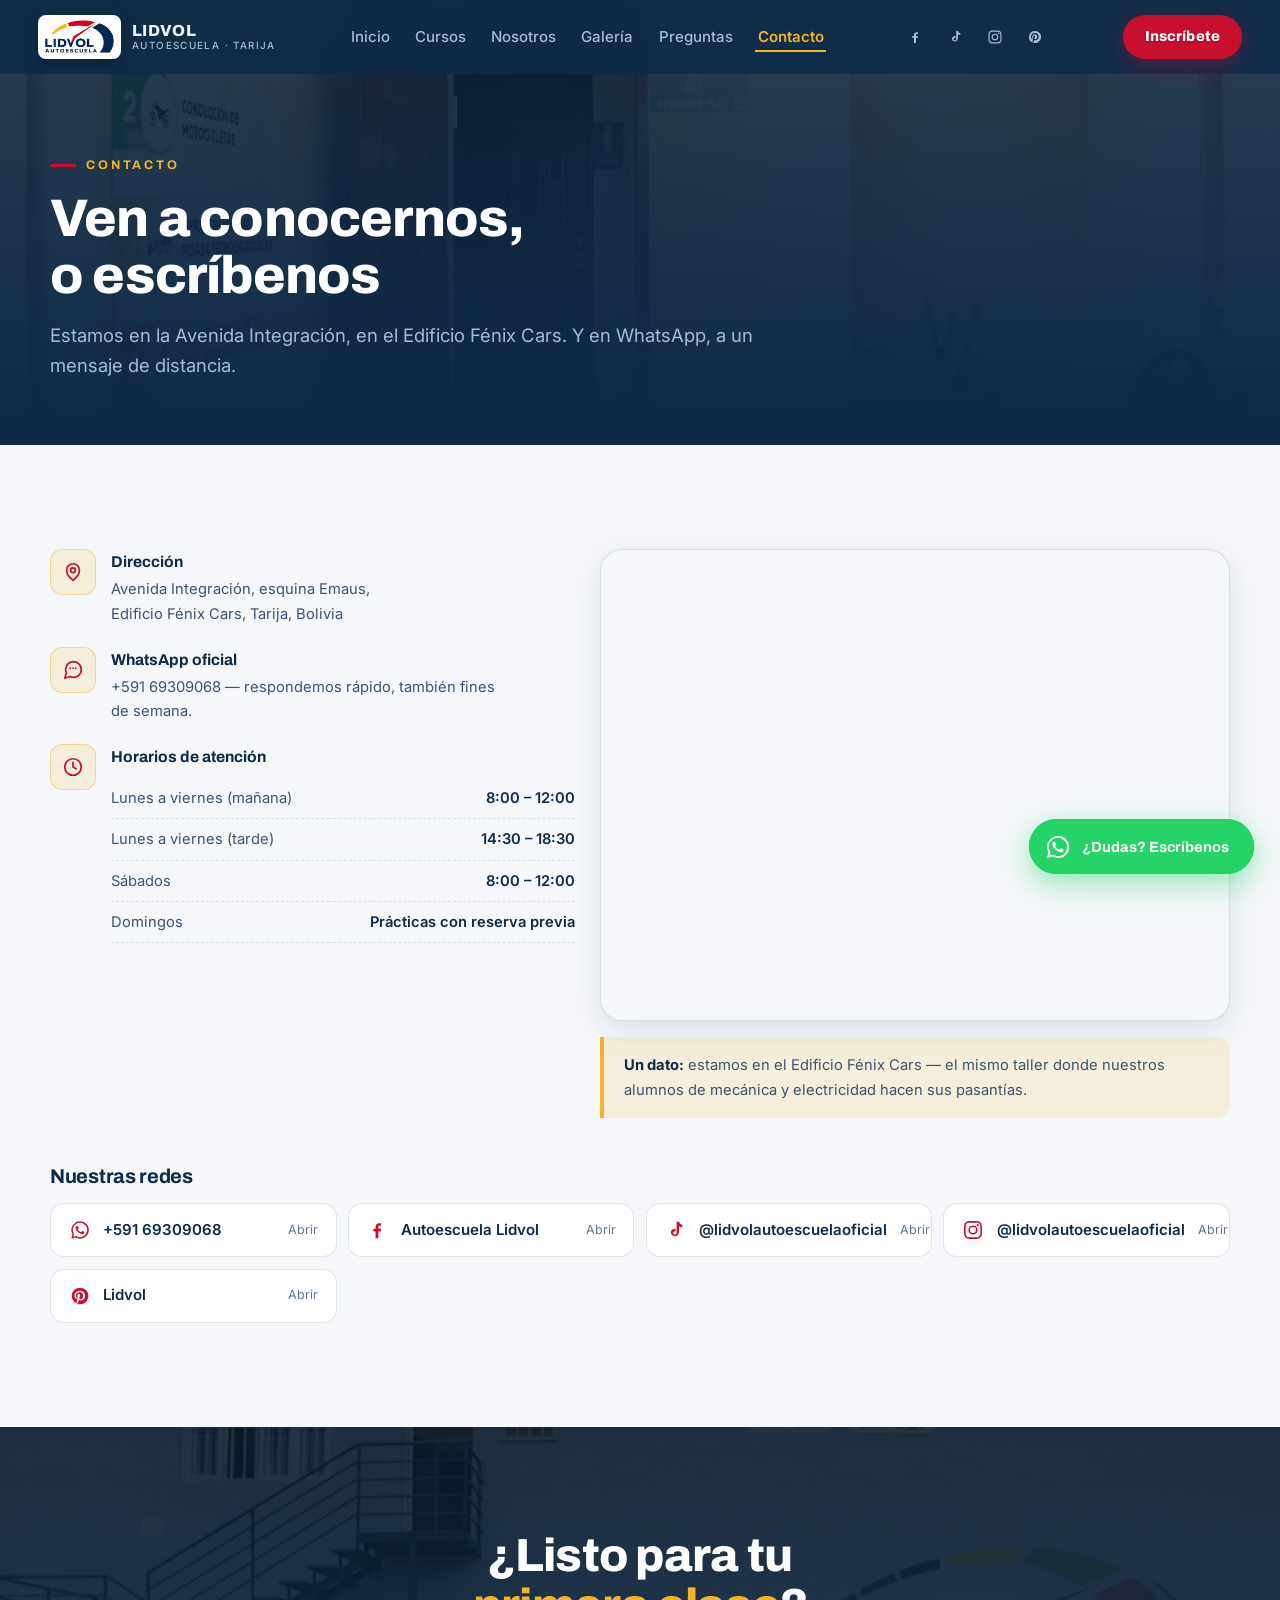
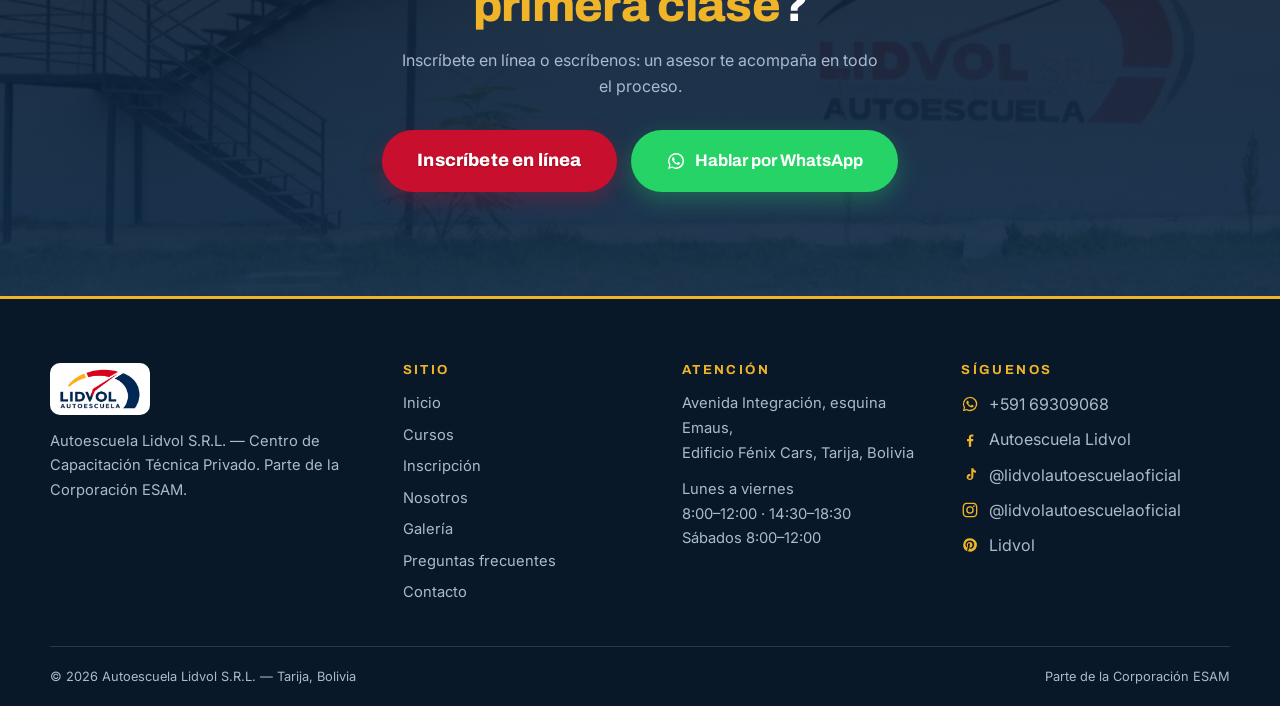
==== commit 38704d02: "Restaurar el texto "LIDVOL / Autoescuela · Tarija" junto al logo El rediseño del encabezado con el l" ====
--- a/contacto.html
+++ b/contacto.html
@@ -14,7 +14,7 @@
   <link rel="preconnect" href="https://fonts.googleapis.com">
   <link rel="preconnect" href="https://fonts.gstatic.com" crossorigin>
   <link rel="stylesheet" href="https://fonts.googleapis.com/css2?family=Archivo:wght@500;600;700;800&family=Inter:wght@400;500;600&display=swap">
-  <link rel="stylesheet" href="styles.css?v=20260801">
+  <link rel="stylesheet" href="styles.css?v=20260802">
   <script type="application/ld+json">
   {
     "@context": "https://schema.org",
@@ -303,8 +303,8 @@
     <span class="wa-float__label">¿Dudas? Escríbenos</span>
   </a>
 
-  <script defer src="lib/manifest.js?v=20260801"></script>
-  <script defer src="lib/precios.js?v=20260801"></script>
-  <script defer src="main.js?v=20260801"></script>
+  <script defer src="lib/manifest.js?v=20260802"></script>
+  <script defer src="lib/precios.js?v=20260802"></script>
+  <script defer src="main.js?v=20260802"></script>
 </body>
 </html>
--- a/styles.css
+++ b/styles.css
@@ -276,20 +276,27 @@
   color: var(--cream);
   letter-spacing: 0.02em;
 }
-/* El logo actualizado ya incluye el nombre, por eso va solo y en horizontal */
 .nav__logo {
   width: auto;
   height: 40px;
-  max-width: 128px;
+  max-width: 108px;
   object-fit: contain;
   border-radius: 8px;
   background: #fff;
-  padding: 4px 7px;
+  padding: 4px 6px;
   box-shadow: 0 4px 14px rgba(0, 0, 0, 0.25);
 }
-.nav__brand-txt { display: none; }
+.nav__brand-txt { display: flex; flex-direction: column; line-height: 1.05; }
+.nav__brand-txt small {
+  font-family: var(--sans);
+  font-size: 0.62rem;
+  font-weight: 500;
+  letter-spacing: 0.14em;
+  text-transform: uppercase;
+  color: var(--cream-mute);
+}
 @media (min-width: 540px) {
-  .nav__logo { height: 44px; max-width: 142px; }
+  .nav__logo { height: 44px; max-width: 120px; }
 }
 
 .nav__links {
